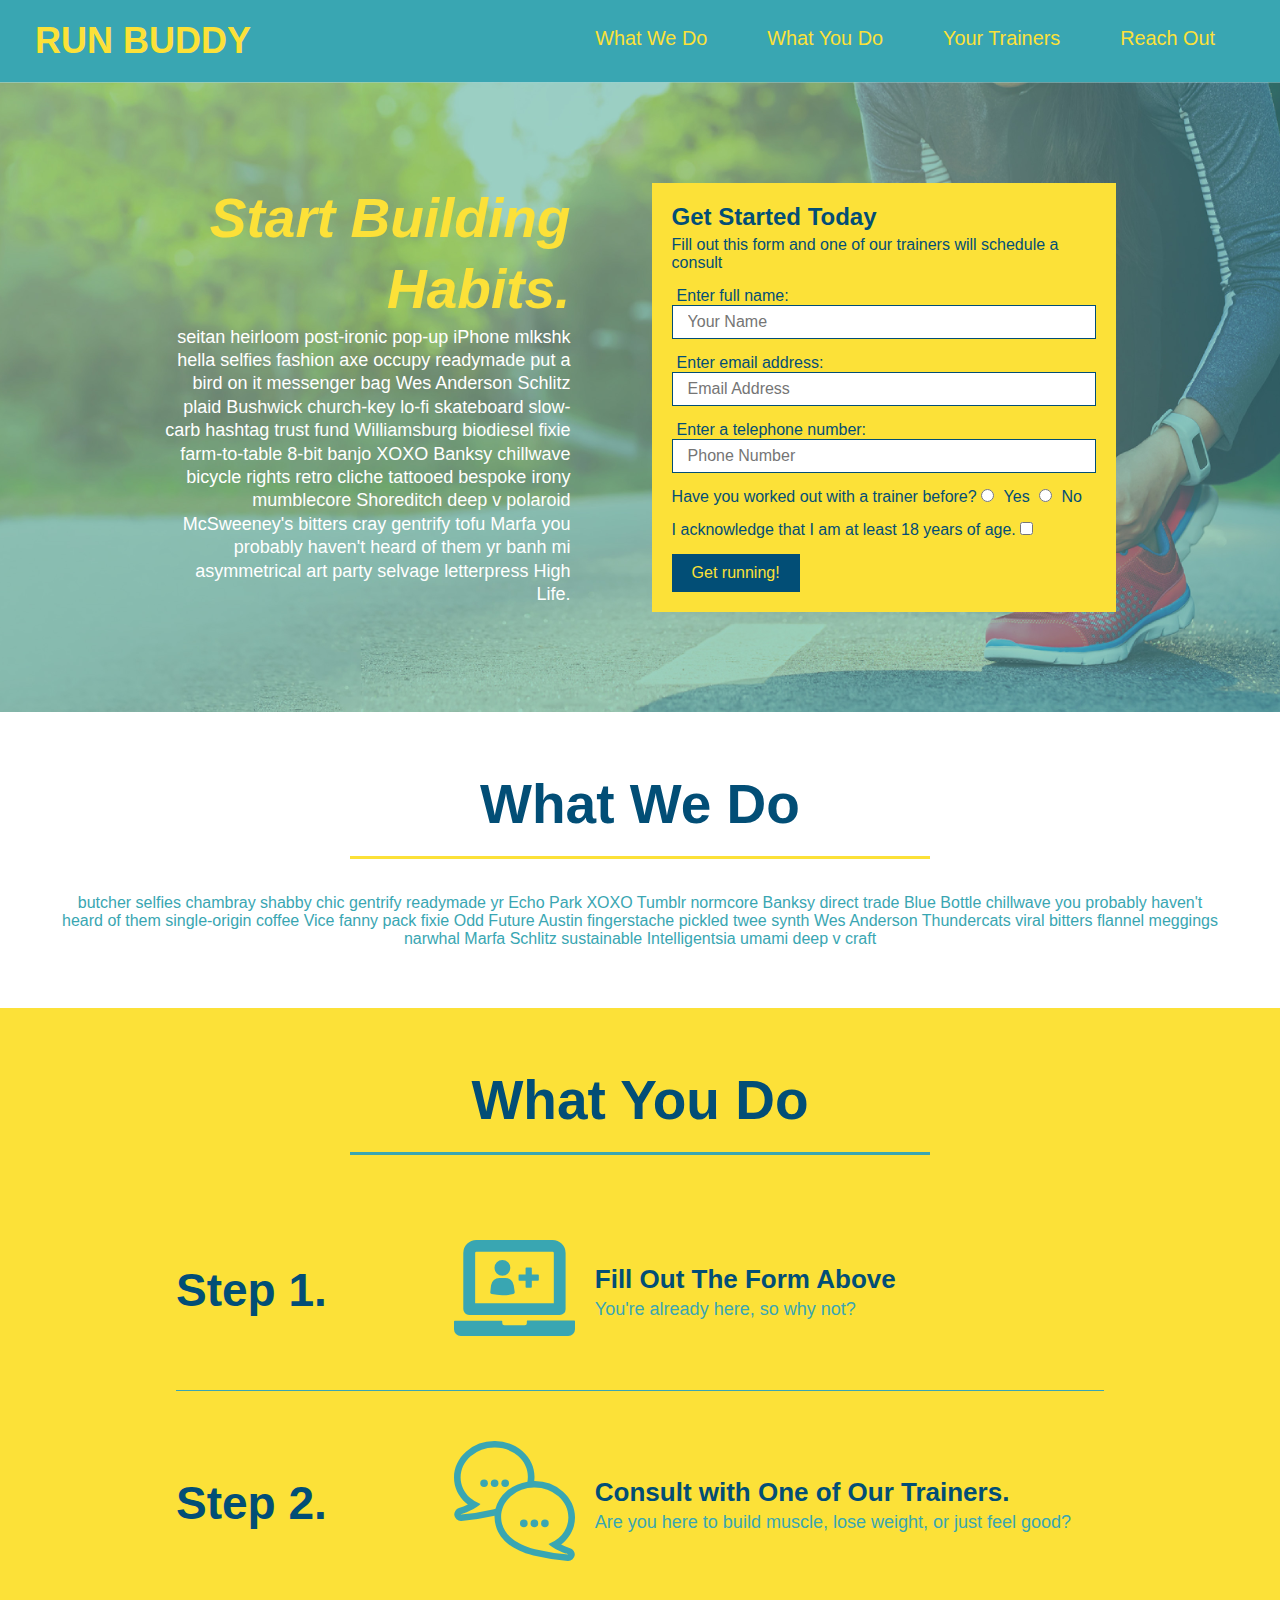
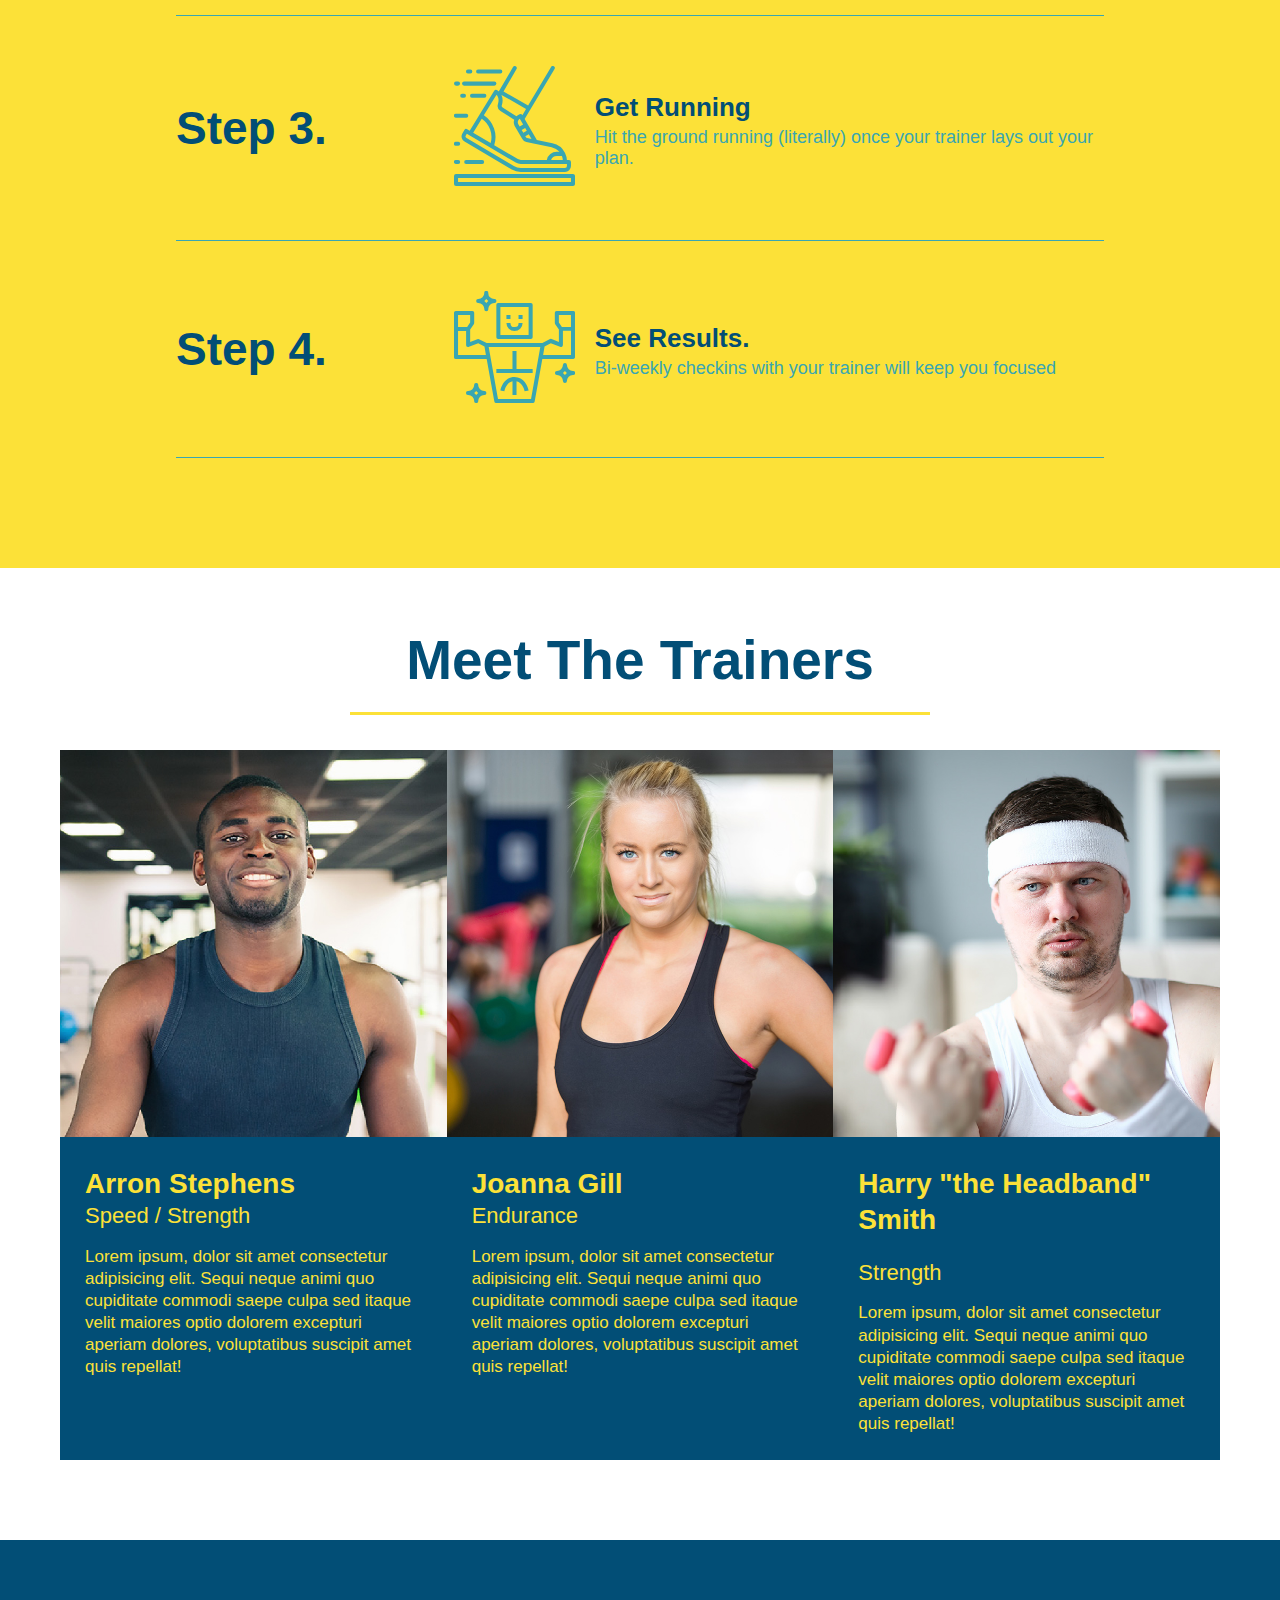
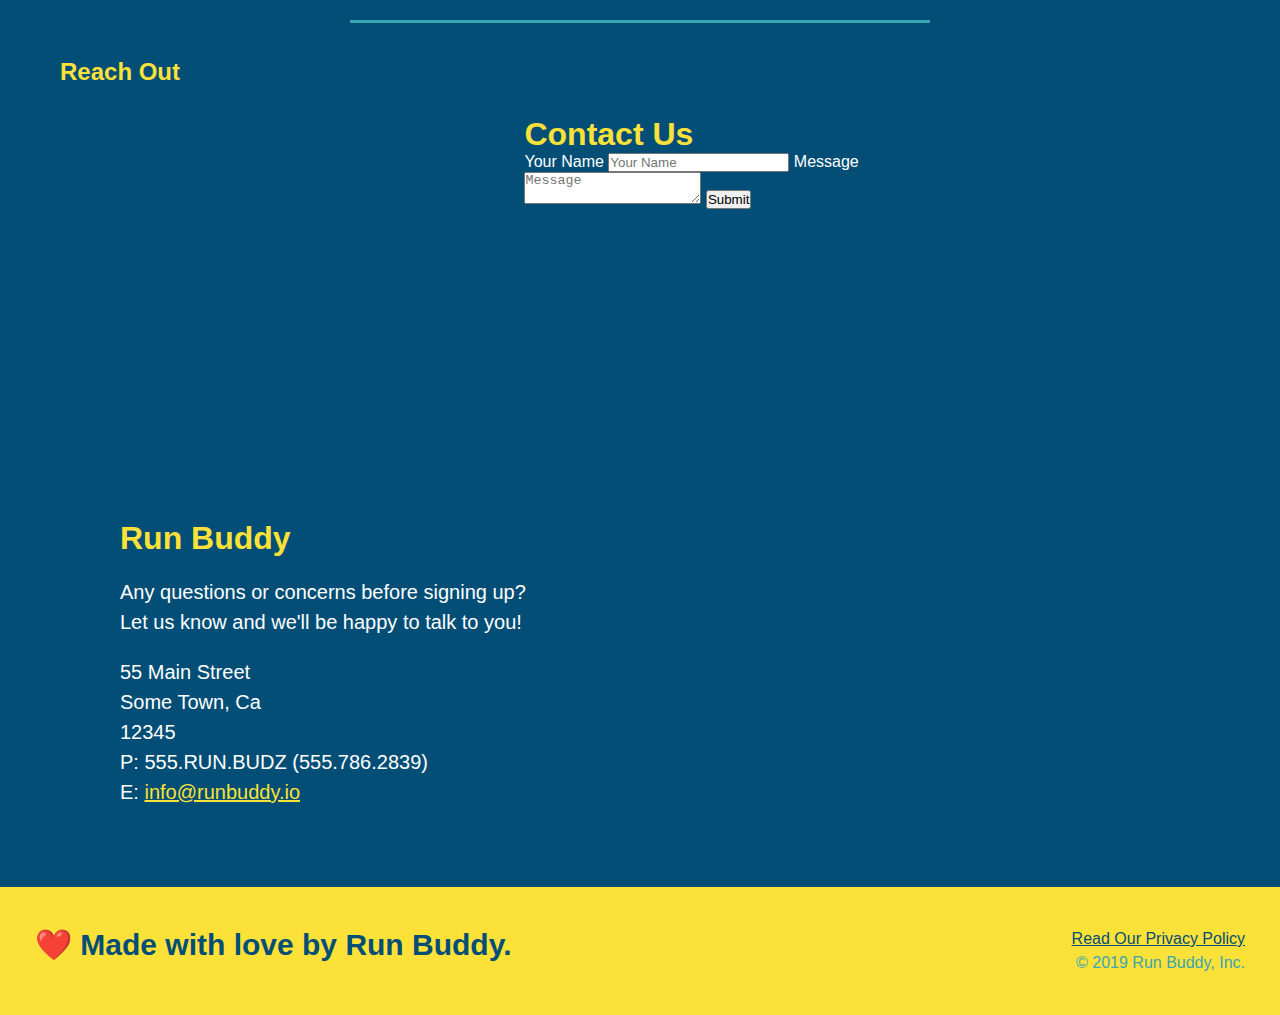
==== index.html @ b34f07bc "add flexbox to the trainers" ====
<!DOCTYPE html>
<html lang="en">
    <head>
        <meta charset="UTF-8" />
        <title>Run Buddy</title>
        <link rel="stylesheet" href="./assets/css/style.css" />
    </head>

    <body>
    <!-- navigation -->
    <header>
        <h1>
            <a href="/">RUN BUDDY</a>
        </h1>
        <nav>
    <!-- Unordered list element-->
    <ul>
        <!-- List item element-->
        <li>
            <!-- Anchor element-->
            <a href="#what-we-do">What We Do</a>
        </li>
        <li>
            <a href="#what-you-do">What You Do</a>
        </li>
        <li>
            <a href="#your-trainers">Your Trainers</a>
        </li>
        <li>
            <a href="#reach-out">Reach Out</a>
        </li>
    </ul>
    </nav>
    </header>

    <!-- hero/jumbotron -->
    <section class=hero>
        <div class="hero-cta">
            <h2>Start Building Habits.</h2>
            <p>
              seitan heirloom post-ironic pop-up iPhone mlkshk hella selfies fashion axe occupy readymade put a bird on it
              messenger bag Wes Anderson Schlitz plaid Bushwick church-key lo-fi skateboard slow-carb hashtag trust fund
              Williamsburg biodiesel fixie farm-to-table 8-bit banjo XOXO Banksy chillwave bicycle rights retro cliche
              tattooed bespoke irony mumblecore Shoreditch deep v polaroid McSweeney's bitters cray gentrify tofu Marfa you
              probably haven't heard of them yr banh mi asymmetrical art party selvage letterpress High Life.
            </p>
          </div>
          
        <div class="hero-form">
            <h3>Get Started Today</h3>
            <p>Fill out this form and one of our trainers will schedule a consult</p>
        <!-- Add form element -->
            <form>
                <label for="name">Enter full name:</label>
                <input type="text" placeholder="Your Name" name="name" id="name" class="form-input"/>
                <label for="email">Enter email address:</label>
                <input type="email" placeholder="Email Address" name="email" id="email" class="form-input"/>
                <label for="phone">Enter a telephone number:</label>
                <input type="tel" placeholder="Phone Number" name="phone" id="phone"class="form-input"/>
                <p>
                    Have you worked out with a trainer before?
                    <input type="radio" name="trainer-confirm" id="trainer-yes" />
                    <label for="trainer-yes">Yes</label>
                    <input type="radio" name="trainer-confirm" id="trainer-no" />
                    <label for="trainer-no">No</label>
                    <label for="checkbox" >
                </p>
                </p>    
                        I acknowledge that I am at least 18 years of age.
                      </label>
                      <input type="checkbox" name="age-confirm" id="checkbox" />
                </p>
                <button type="submit">
                    Get running!
                  </button>
            </form>
        </div>
    </section>

    <!-- "what we do" section -->
    <section id="what-we-do" class="intro"> 
        <div class="flex-row">
        <h2 class="section-title primary-border">What We Do</h2>
        </div>
        <div class="flex-row">
            <p>
              butcher selfies chambray shabby chic gentrify readymade yr Echo Park XOXO Tumblr normcore Banksy direct trade Blue Bottle chillwave you probably haven't heard of them single-origin coffee Vice fanny pack fixie Odd Future Austin fingerstache pickled twee synth Wes Anderson Thundercats viral bitters flannel meggings narwhal Marfa Schlitz sustainable Intelligentsia umami deep v craft
            </p>
          </div>
    </section>

    <!-- "what you do" section-->
    <section id="what-you-do" class="steps">
        <div class="flex-row">
        <h2 class="section-title secondary-border">What You Do</h2>
        </div>
        <div class="step">
            <h3>Step 1.</h3>
            <div class="step-info">
              <div class="step-img">
                <img src="./assets/images/step-1.svg" alt="" />
              </div>
              <div class="step-text">
                <h4>Fill Out The Form Above</h4>
                <p>You're already here, so why not?</p>
              </div>
            </div>
          </div>
        
          <div class="step">
              <h3> Step 2.</h3>
              <div class="step-info">
                <div class="step-img">
                    <img src="./assets/images/step-2.svg" alt="" />
                </div>
                <div class="step-text">    
            <h4>Consult with One of Our Trainers.</h4>
            <p>Are you here to build muscle, lose weight, or just feel good?</p>
          </div>
        </div>
    </div>

          <div class="step">
              <h3> Step 3.</h3>
              <div class="step-info">
                  <div class="step-img">
                    <img src="./assets/images/step-3.svg" alt="" />
                </div>
                <div class="step-text">
            <h4>Get Running</h4>
            <p>Hit the ground running (literally) once your trainer lays out your plan.</p>
          </div>
        </div>
    </div>
        
          <div class="step">
            <h3>Step 4.</h3>
            <div class="step-info">
                <div class="step-img">
                    <img src="./assets/images/step-4.svg" alt="" />
                </div>
                <div class="step-text">
                    <h4> See Results.</h4>
            <p>Bi-weekly checkins with your trainer will keep you focused</p>
          </div>
        </div>
    </div>
    </section>

    <!-- "meet the trainers" section -->
    <!-- First trainer bio-->
    <section id="your-trainers">
        <div class="flex-row">
        <h2 class="section-title primary-border"> Meet The Trainers </h2>
        </div>
        <div class="trainers">
        <article class="trainer">
            <img src="./assets/images/trainer-1.jpg" alt="Arron Stephens in his workout clothes, ready to pump iron" />
            <div class="trainer-bio">
              <h3 class="trainer-name">Arron Stephens</h3>
              <h4 class= "trainer-role">Speed / Strength</h4>
              <p>
                Lorem ipsum, dolor sit amet consectetur adipisicing elit. Sequi neque animi quo cupiditate commodi saepe culpa sed
                itaque velit maiores optio dolorem excepturi aperiam dolores, voluptatibus suscipit amet quis repellat!
              </p>
            </div>
          </article>
    <!-- second trainer bio -->
    <article class="trainer">
        <img src="./assets/images/trainer-2.jpg" alt="Joanna Gill cooling off after a workout" />
        <div class="trainer-bio">
        <h3 class="trainer-name">Joanna Gill</h3>
        <h4 class="trainer-role">Endurance</h4>
        <p>
            Lorem ipsum, dolor sit amet consectetur adipisicing elit. Sequi neque animi quo cupiditate commodi saepe culpa sed
            itaque velit maiores optio dolorem excepturi aperiam dolores, voluptatibus suscipit amet quis repellat!
        </p>
    </div>
        
    </article>
    
    <!-- third trainer bio -->
    <article class="trainer">
        <img src="./assets/images/trainer-3.jpg" alt="Harry Smith wearing a headband and lifting comically small pink weights" />
        <div class="trainer-bio">
        <h3 class="trainer name">Harry "the Headband" Smith</h3>
        <h4 class="trainer role">Strength</h4>
        <p>
            Lorem ipsum, dolor sit amet consectetur adipisicing elit. Sequi neque animi quo cupiditate commodi saepe culpa sed
            itaque velit maiores optio dolorem excepturi aperiam dolores, voluptatibus suscipit amet quis repellat!
        </p>
        </div>
    </article>
</div>
    </section>

    <!-- "reach out" section incl. map and address  -->
    
    
    <section id="reach-out" class="contact">
        <div class="flex-row">
        <h2 class="section-title secondary-border">
        </div>
        <h2>Reach Out</h2>
        <div class="contact-info">
            <iframe
            
              src="https://www.google.com/maps/embed?pb=!1m14!1m12!1m3!1d12182.30520634488!2d-74.0652613!3d40.2407219!2m3!1f0!2f0!3f0!3m2!1i1024!2i768!4f13.1!5e0!3m2!1sen!2sus!4v1561060983193!5m2!1sen!2sus"
              frameborder="0"
              style="border:0"
              height="400"
              width="400"
              allowfullscreen
            >
            </iframe>
            <div class="contact-form">
                <h3>Contact Us</h3>
                <form>
                  <label for="contact-name">Your Name</label>
                  <input type="text" id="contact-name" placeholder="Your Name" />
              
                  <label for="contact-message">Message</label>
                  <textarea id="contact-message" placeholder="Message"></textarea>
              
                  <button type="submit">Submit</button>
                </form>
              </div>
            <div>
                <h3>Run Buddy</h3>
                <p>
                  Any questions or concerns before signing up?
                  <br />
                  Let us know and we'll be happy to talk to you!
                </p>
                <address>
                    55 Main Street <br/>
                    Some Town, Ca <br/>
                    12345<br />
                    P: 555.RUN.BUDZ (555.786.2839)<br/>
                    E: <a href="mailto:info@runbuddy.io">info@runbuddy.io</a>
                  </address>
              </div>
          </div>
    </section>

    <!-- footer -->
    <footer>
        <h2>  ❤️ Made with love by Run Buddy. </h2>
        <div>
            <a href="./privacy-policy.html">Read Our Privacy Policy</a><br />
            &copy; 2019 Run Buddy, Inc.
          </div> 
    </footer>

    </body>
</html>
---- assets/css/style.css ----
* {
  margin: 0;
  padding: 0;
  box-sizing: border-box;
}

body {
    /* more on this crazy alphanumerical value in a minute! */
    color: #39a6b2;
    font-family: Helvetica, Arial, sans-serif;
  }
  /* apply styles to <header> incl. flexbox */
header {
    padding: 20px 35px;
    background-color: #39a6b2;
    display: flex;
    justify-content: space-between;
    flex-wrap: wrap;

  }
  header h1 {
    font-weight: bold;
    font-size: 36px;
    color: #fce138;
    margin: 0;
  }
  
  header a {
    text-decoration: none;
    color: #fce138;
  }

  header nav {
    margin: 7px 0;
  }
  /* Nav flexbox */
  header nav ul {
    display: flex;
    flex-wrap: wrap;
    justify-content: space-between;
    align-items: center;
    list-style: none;
  }

  header nav ul li a {
    margin: 0 30px;
    font-weight: lighter;
    font-size: 1.55vw;
  }

  header h1 {
    font-weight: bold;
    font-size: 36px;
    color: #fce138;
    margin: 0;
  }
/* apply styles to <footer> */
  footer {
    background: #fce138;
    width: 100%;
    padding: 40px 35px;
    display: flex;
    justify-content: space-between;
    flex-wrap: wrap;
  }

  footer h2 {
    color: #024e76;
    font-size: 30px;
    margin: 0;
  }

  footer div {
    line-height: 1.5;
    text-align: right;
  }

  footer a {
    color: #024e76;
  }

  footer {
    background: #fce138;
    width: 100%;
    padding: 40px 35px;
  }

  footer h2 {
    display: inline;
    color: #024e76;
    font-size: 30px;
    margin: 0;
  }

  footer div {
    float: right;
    line-height: 1.5;
    text-align: right;
  }

  footer a {
    color: #024e76;
  }
/* apply styles to padding */
  section {
    padding: 60px;
  }

/* Hero Style Start */
.hero {
  background-image: url("../images/hero-bg.jpg");
  background-size: cover;
  background-position: center;
  display: flex;
  justify-content: center;
  flex-wrap: wrap;
}
.hero-cta {
  width: 35%;
  text-align: right;
  margin: 3.5%;
  color: #fff;
  font-size: 18px;
  line-height: 1.3;
}

.hero-cta h2 {
  font-style: italic;
  font-size: 55px;
  color: #fce138;
}

/* apply styles to form element*/
.hero-form {
  background-color: #fce138;
  padding: 20px;
  color: #024e76;
  width: 40%;
  margin: 3.5%;
}

/* apply styles to h3*/
.hero-form h3 {
  font-size: 24px;
  margin: 0;
}

.hero-form p {
  margin: 5px 0 15px 0;
}

.form-input {
  border: 1px solid #024e76;
  display: block;
  padding: 7px 15px;
  font-size: 16px;
  color: #024e76;
  width: 100%;
  margin-bottom: 15px;
}

.hero-form label {
  margin: 0 5px;
}

.hero-form button {
  color: #fce138;
  background-color: #024e76;
  border: none;
  padding: 10px 20px;
  font-size: 16px;
}

/* changes to what-we-do & what-you-do*/
.section-title {
  font-size: 55px;
  color: #024e76;
  border-bottom: 3px solid;
  padding-bottom: 20px;
  text-align: center;
  margin: 0 auto 35px auto;
  width: 50%;
}

.step {
  margin: 50px auto;
  padding-bottom: 50px;
  width: 80%;
  border-bottom: 1px solid #39a6b2;
  display: flex;
  flex-wrap: wrap;
  align-items: center;
  justify-content: space-between;
}

.step-info {
  flex: 2 70%;
  display: flex;
  flex-wrap: wrap;
  align-items: center;
}

.step-img {
  flex: 1 12%;
  margin-right: 20px;
}

.step-img img {
  max-width: 100%;
}

.step-text {
  flex: 12;
}

.intro p {
  text-align: center;
}

.primary-border {
  border-color: #fce138;
}

.secondary-border {
  border-color: #39a6b2;
}
.steps { 
  background: #fce138;
}

.steps h2 {
  font-size: 55px;
  color: #024e76;
  margin-bottom: 35px;
  padding: 0 100px 20px 100px;
  border-bottom: 3px solid;
  border-color: #39a6b2;
}

.step-text h4 {
  font-size: 26px;
  line-height: 1.5;
  color: #024e76;
}

/* image adjust */

.step h3 {
  flex: 1 30%;
  color: #024e76;
  font-size: 46px;
}

.step-text p {
  color: #39a6b2;
  font-size: 18px;
}

/* changes to trainers */
.trainers {
  width: 100%;
  margin: 0 auto;
  display: flex;
  flex-wrap: wrap;
  justify-content: space-around;
}
.trainer {
  margin: 0 auto 20px auto;
  background: #024e76;
  color: #fce138;
  flex: 1;
}

.trainer img {
  width: 100%;
  overflow: auto
}

.trainer-bio {
  padding: 25px;
  overflow: auto; 
  line-height: 1.3;
}

.trainer-bio h3 {
  font-size: 28px;
}

.trainer-bio h4 {
  font-weight: lighter;
  font-size: 22px;
  margin-bottom: 15px;
}

.trainer-bio p {
  font-size: 17px;
}

/* utility changes */
.text-left {
  text-align: left;
}

.text-right {
  text-align: right;
}

/* REACH OUT STYLES START */
.contact {
  background: #024e76;
}

.contact h2 {
  color: #fce138;
  
}

/* iFrame */

.contact-info iframe {
  width: 400px;
  height: 400px;
}

.contact-info iframe {
  width: 400px;
  height: 400px;
}

.contact-info div {
  width: 410px;
  display: inline-block;
  vertical-align: top;
  text-align: left;
  margin: 30px 0 0 60px;
  color: white;
}

.contact-info h3 {
  color: #fce138;
  font-size: 32px;
}

.contact-info p, .contact-info address {
  margin: 20px 0;
  line-height: 1.5;
  font-size: 20px;
  font-style: normal;
}

.contact-info a {
  color: #fce138;
}

/* REACH OUT STYLES END */

.flex-row {
  display: flex;
}
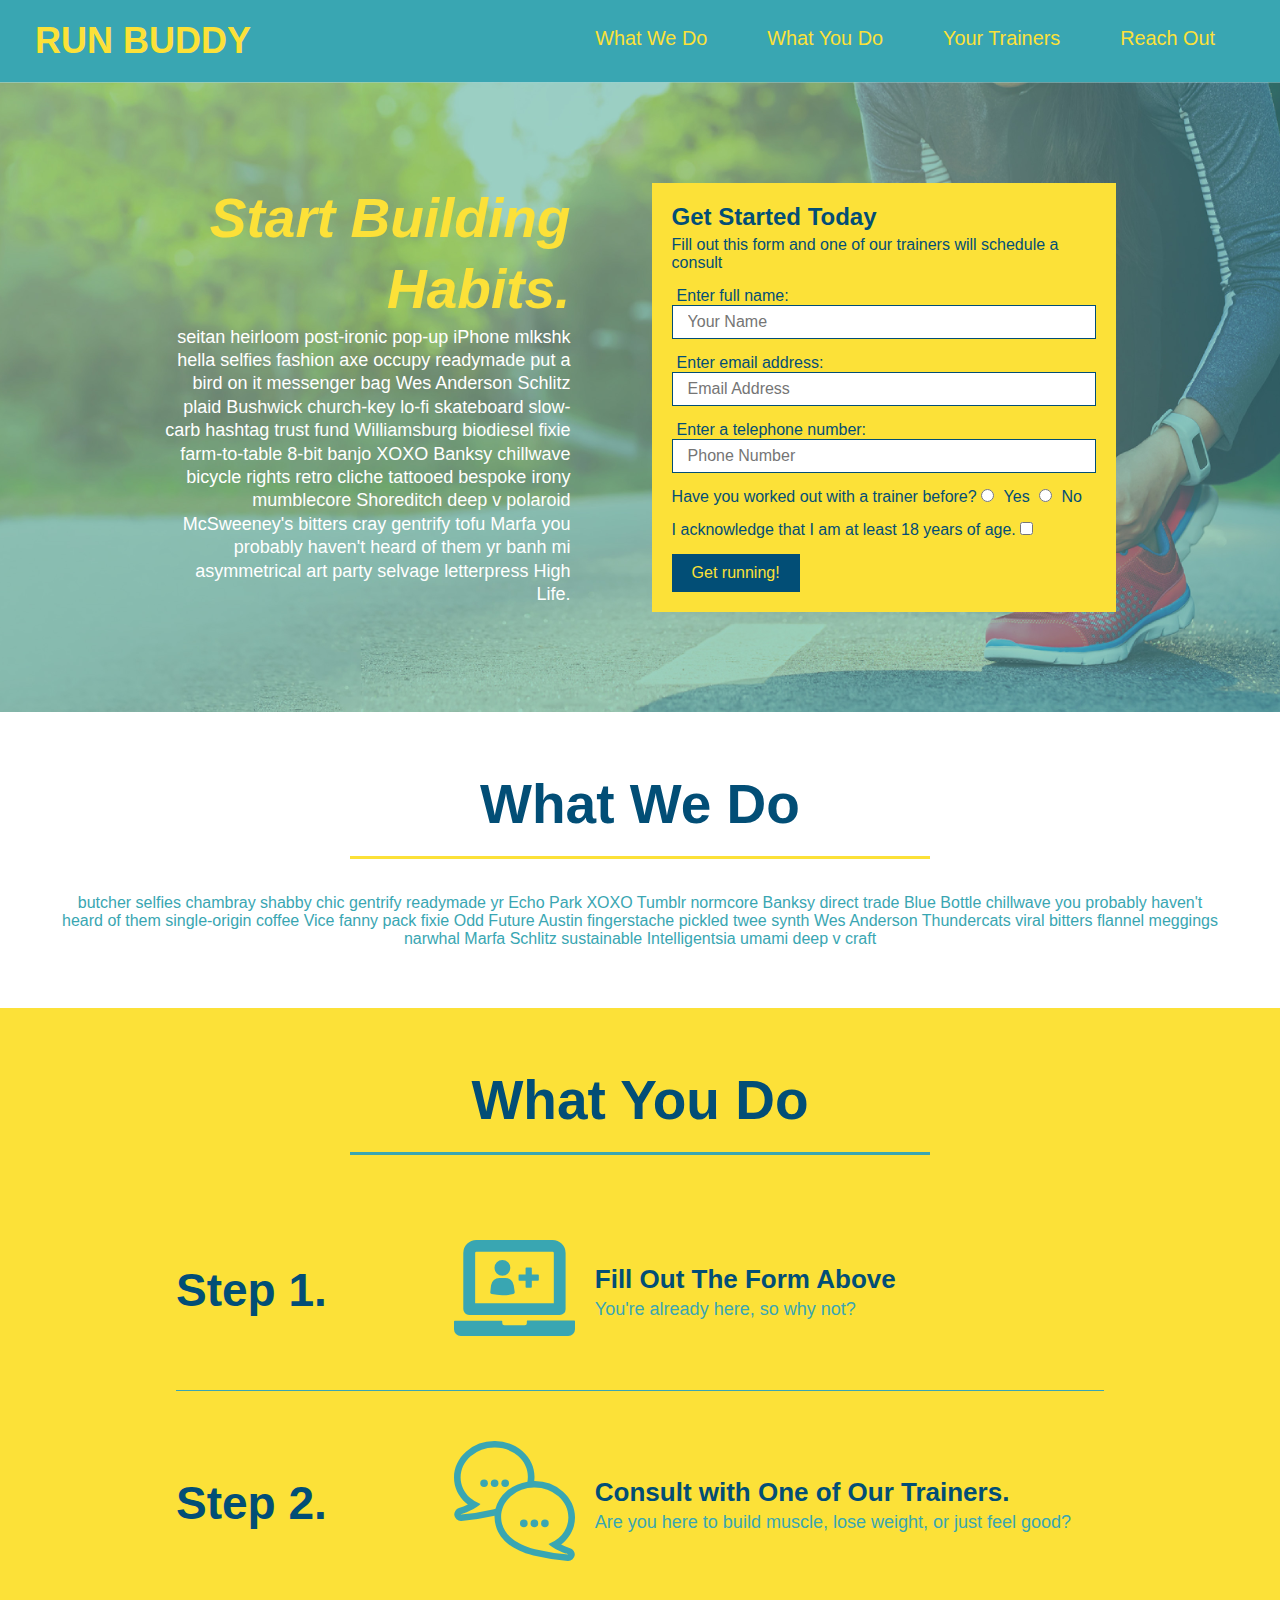
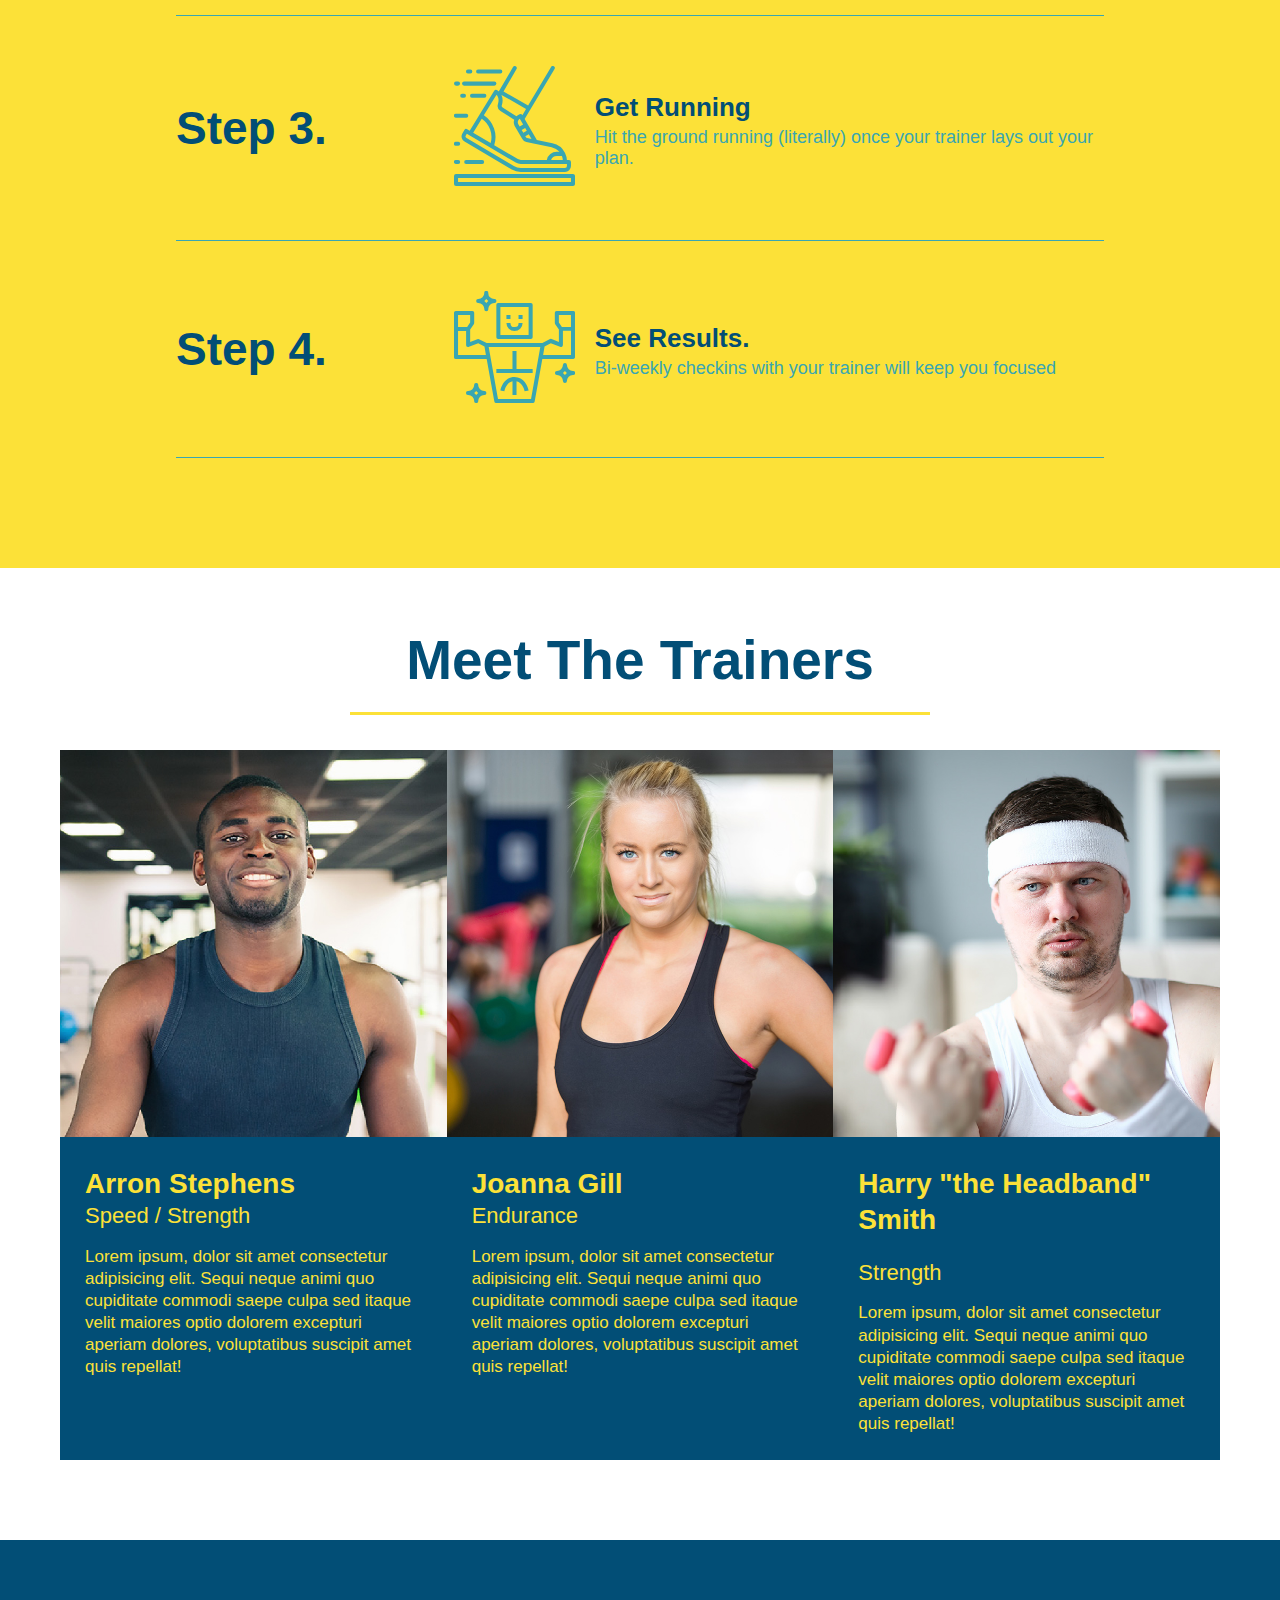
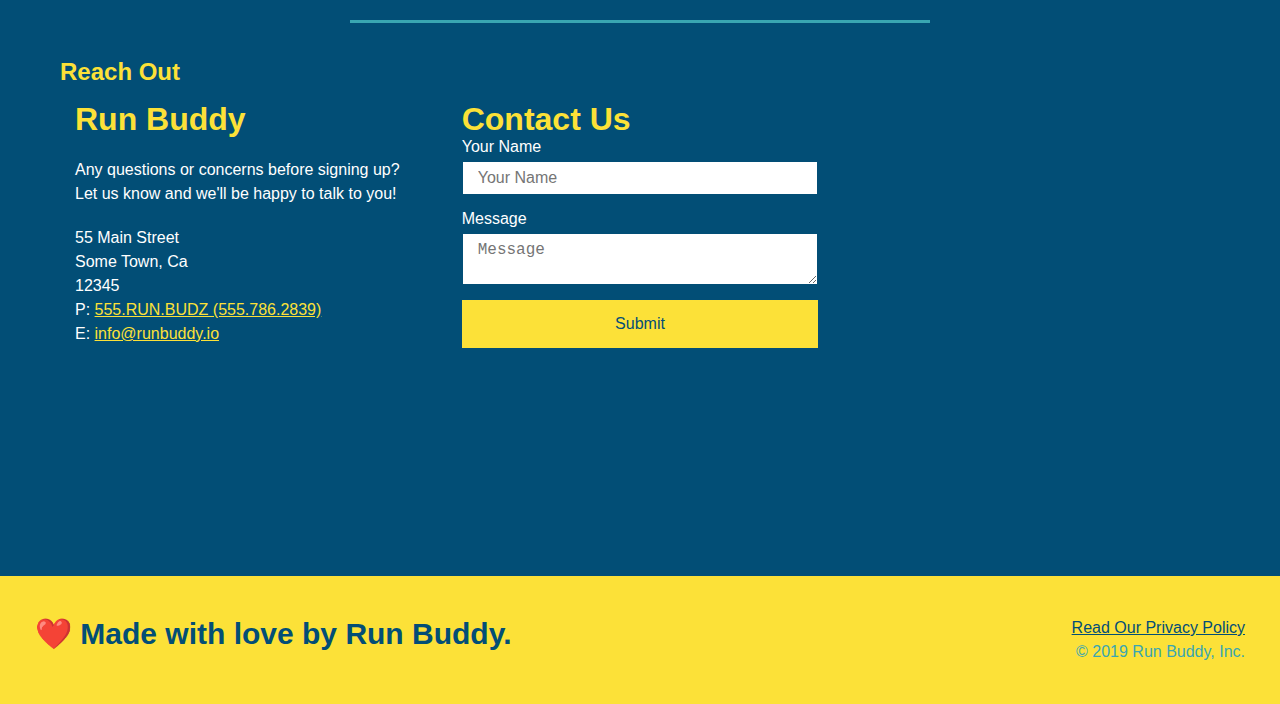
==== commit e3c21af0: "changes to CSS for bottom section" ====
--- a/index.html
+++ b/index.html
@@ -203,43 +203,41 @@
         </div>
         <h2>Reach Out</h2>
         <div class="contact-info">
+            <div>
+              <h3>Run Buddy</h3>
+              <p>
+                Any questions or concerns before signing up?
+                <br />
+                Let us know and we'll be happy to talk to you!
+              </p>
+          
+              <address>
+                55 Main Street <br />
+                Some Town, Ca <br />
+                12345 <br />
+                P: <a href="tel:555.786.2839">555.RUN.BUDZ (555.786.2839)</a><br />
+                E: <a href="mailto://info@runbuddy.io">info@runbuddy.io</a>
+              </address>
+          
+            </div>
+          
+            <div class="contact-form">
+              <h3>Contact Us</h3>
+              <form>
+                <label for="contact-name">Your Name</label>
+                <input type="text" id="contact-name" placeholder="Your Name" />
+          
+                <label for="contact-message">Message</label>
+                <textarea id="contact-message" placeholder="Message"></textarea>
+          
+                <button type="submit">Submit</button>
+              </form>
+            </div>
+          
             <iframe
-            
               src="https://www.google.com/maps/embed?pb=!1m14!1m12!1m3!1d12182.30520634488!2d-74.0652613!3d40.2407219!2m3!1f0!2f0!3f0!3m2!1i1024!2i768!4f13.1!5e0!3m2!1sen!2sus!4v1561060983193!5m2!1sen!2sus"
-              frameborder="0"
-              style="border:0"
-              height="400"
-              width="400"
-              allowfullscreen
-            >
-            </iframe>
-            <div class="contact-form">
-                <h3>Contact Us</h3>
-                <form>
-                  <label for="contact-name">Your Name</label>
-                  <input type="text" id="contact-name" placeholder="Your Name" />
-              
-                  <label for="contact-message">Message</label>
-                  <textarea id="contact-message" placeholder="Message"></textarea>
-              
-                  <button type="submit">Submit</button>
-                </form>
-              </div>
-            <div>
-                <h3>Run Buddy</h3>
-                <p>
-                  Any questions or concerns before signing up?
-                  <br />
-                  Let us know and we'll be happy to talk to you!
-                </p>
-                <address>
-                    55 Main Street <br/>
-                    Some Town, Ca <br/>
-                    12345<br />
-                    P: 555.RUN.BUDZ (555.786.2839)<br/>
-                    E: <a href="mailto:info@runbuddy.io">info@runbuddy.io</a>
-                  </address>
-              </div>
+              frameborder="0" style="border:0" allowfullscreen></iframe>
+          
           </div>
     </section>
 
--- a/assets/css/style.css
+++ b/assets/css/style.css
@@ -316,23 +316,21 @@
 }
 
 /* iFrame */
+.contact-info {
+  display: flex;
+  justify-content: space-between;
+  flex-wrap: wrap;
+}
+.contact-info iframe {
+  height: 400px;
+}
 
 .contact-info iframe {
   width: 400px;
   height: 400px;
 }
 
-.contact-info iframe {
-  width: 400px;
-  height: 400px;
-}
-
 .contact-info div {
-  width: 410px;
-  display: inline-block;
-  vertical-align: top;
-  text-align: left;
-  margin: 30px 0 0 60px;
   color: white;
 }
 
@@ -344,14 +342,37 @@
 .contact-info p, .contact-info address {
   margin: 20px 0;
   line-height: 1.5;
-  font-size: 20px;
+  font-size: 16px;
   font-style: normal;
 }
 
 .contact-info a {
   color: #fce138;
 }
-
+.contact-form input, .contact-form textarea {
+  border: 1px solid #024e76;
+  display: block;
+  padding: 7px 15px;
+  font-size: 16px;
+  color: #024e76;
+  width: 100%;
+  margin-bottom: 15px;
+  margin-top: 5px;
+}
+.contact-form button {
+  width: 100%;
+  border: none;
+  background: #fce138;
+  color: #024e76;
+  text-align: center;
+  padding: 15px 0;
+  font-size: 16px;
+}
+
+.contact-info > * {
+  flex: 1;
+  margin: 15px;
+}
 /* REACH OUT STYLES END */
 
 .flex-row {
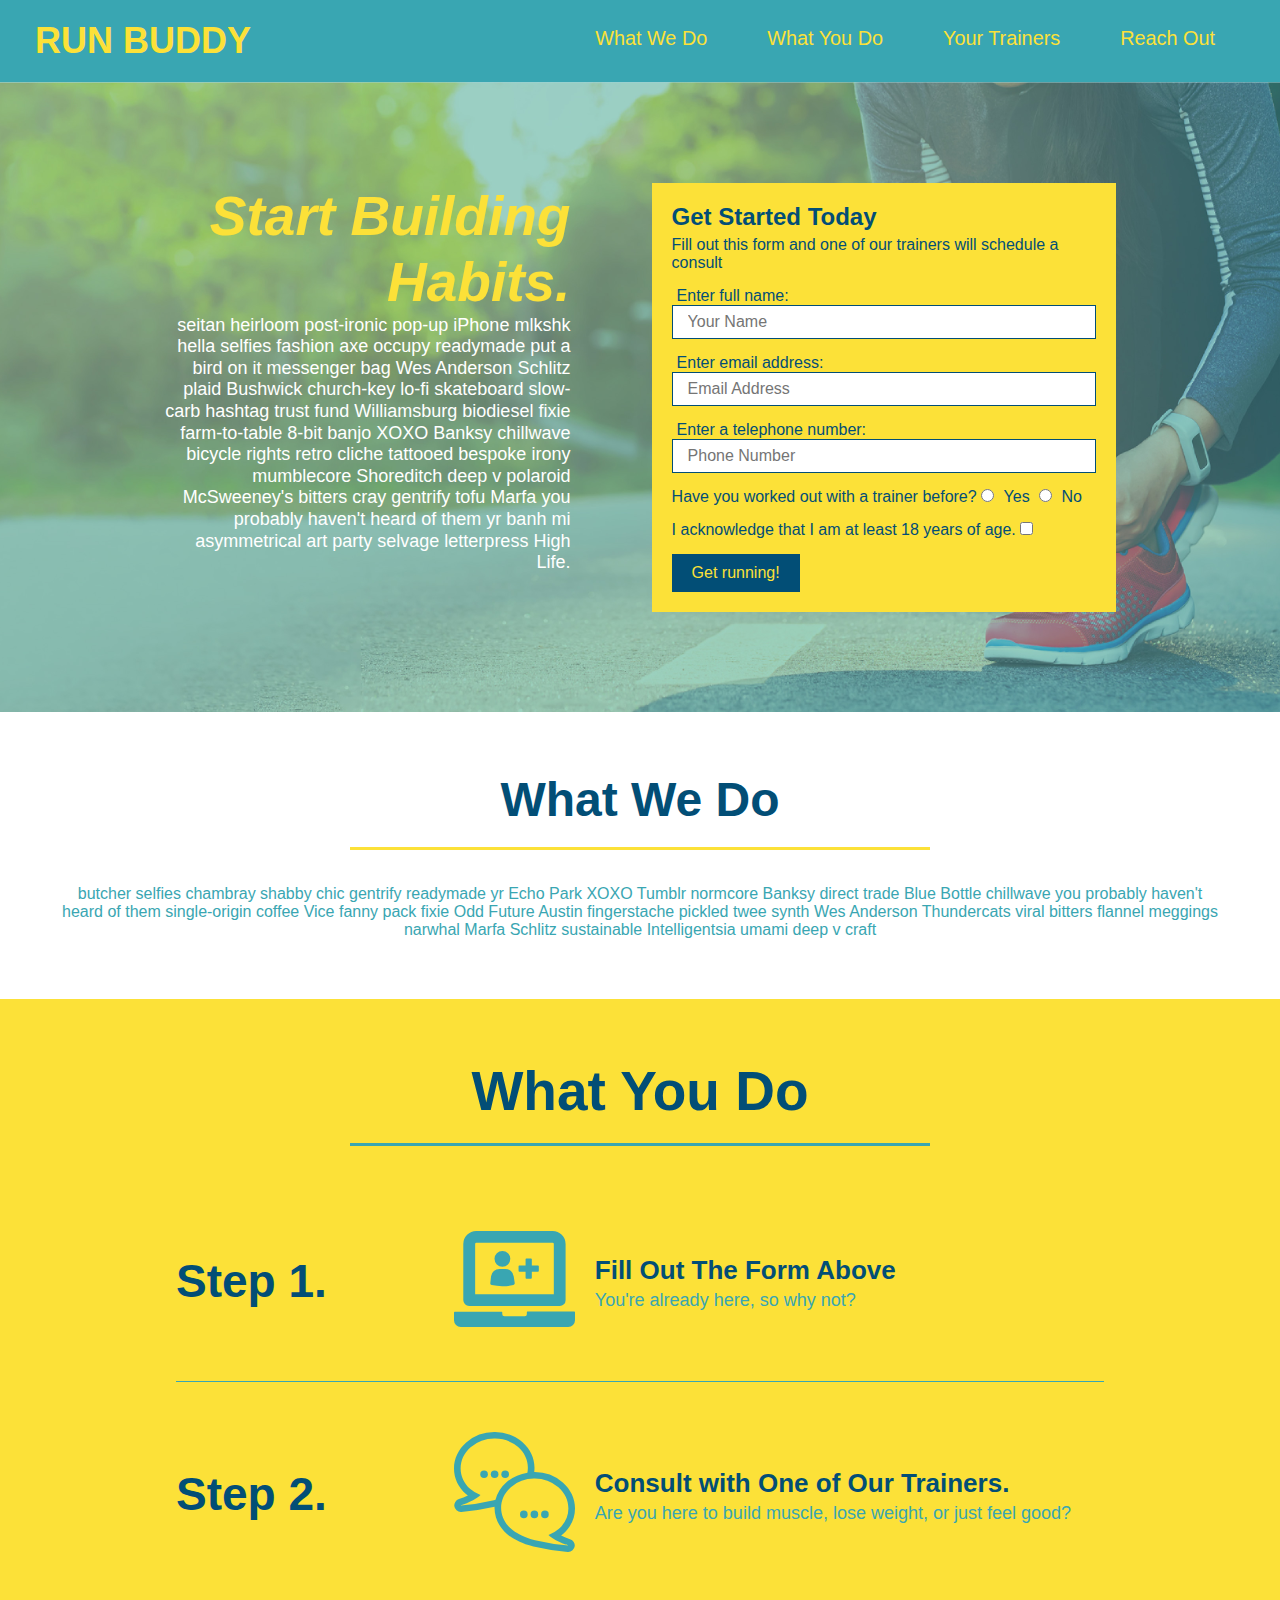
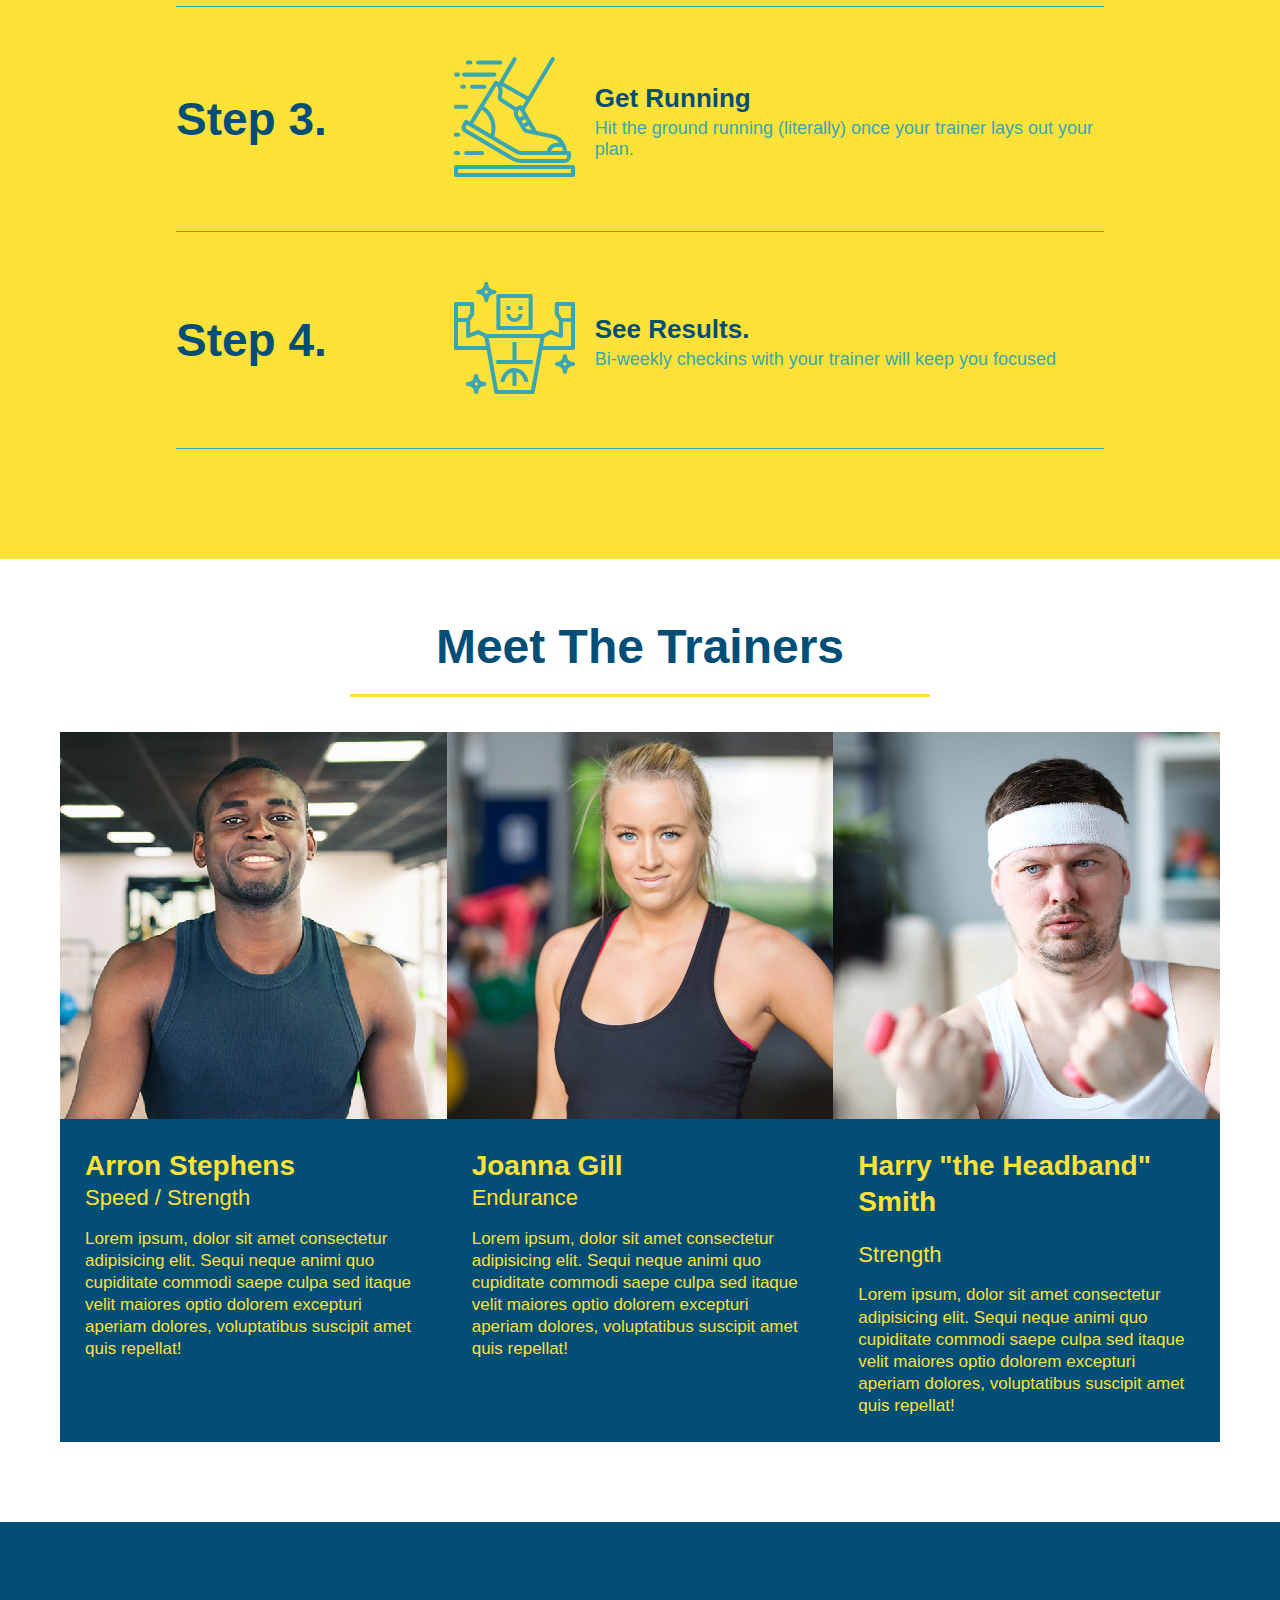
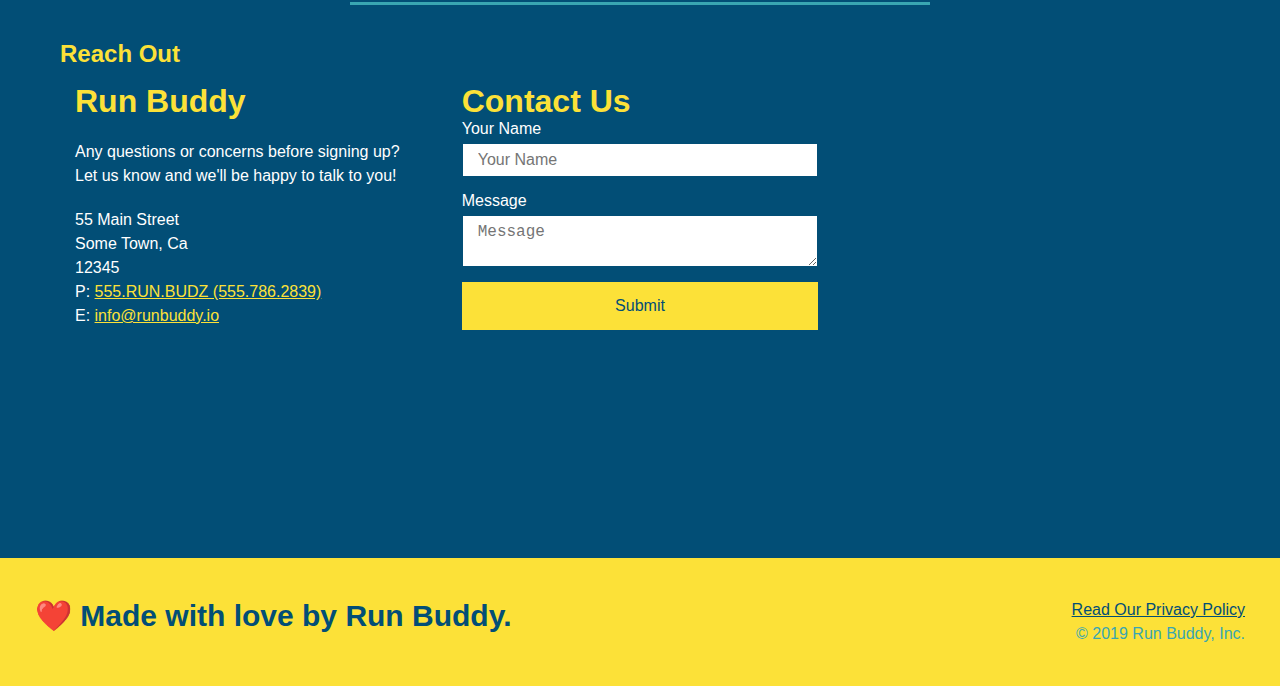
==== commit 691cddfc: "first step adding media queries" ====
--- a/index.html
+++ b/index.html
@@ -2,6 +2,7 @@
 <html lang="en">
     <head>
         <meta charset="UTF-8" />
+        <meta name="viewport" content="width=device-width, initial-scale=1.0" />
         <title>Run Buddy</title>
         <link rel="stylesheet" href="./assets/css/style.css" />
     </head>
--- a/assets/css/style.css
+++ b/assets/css/style.css
@@ -43,6 +43,7 @@
   }
 
   header nav ul li a {
+    align-items: flex-start;
     margin: 0 30px;
     font-weight: lighter;
     font-size: 1.55vw;
@@ -121,7 +122,7 @@
   margin: 3.5%;
   color: #fff;
   font-size: 18px;
-  line-height: 1.3;
+  line-height: 1.2;
 }
 
 .hero-cta h2 {
@@ -173,7 +174,7 @@
 
 /* changes to what-we-do & what-you-do*/
 .section-title {
-  font-size: 55px;
+  font-size: 48px;
   color: #024e76;
   border-bottom: 3px solid;
   padding-bottom: 20px;
@@ -378,3 +379,8 @@
 .flex-row {
   display: flex;
 }
+
+/* MEDIA QUERY FOR SMALLER DESKTOP SCREENS AND SMALLER */
+@media screen and (max-width: 980px) {
+  
+}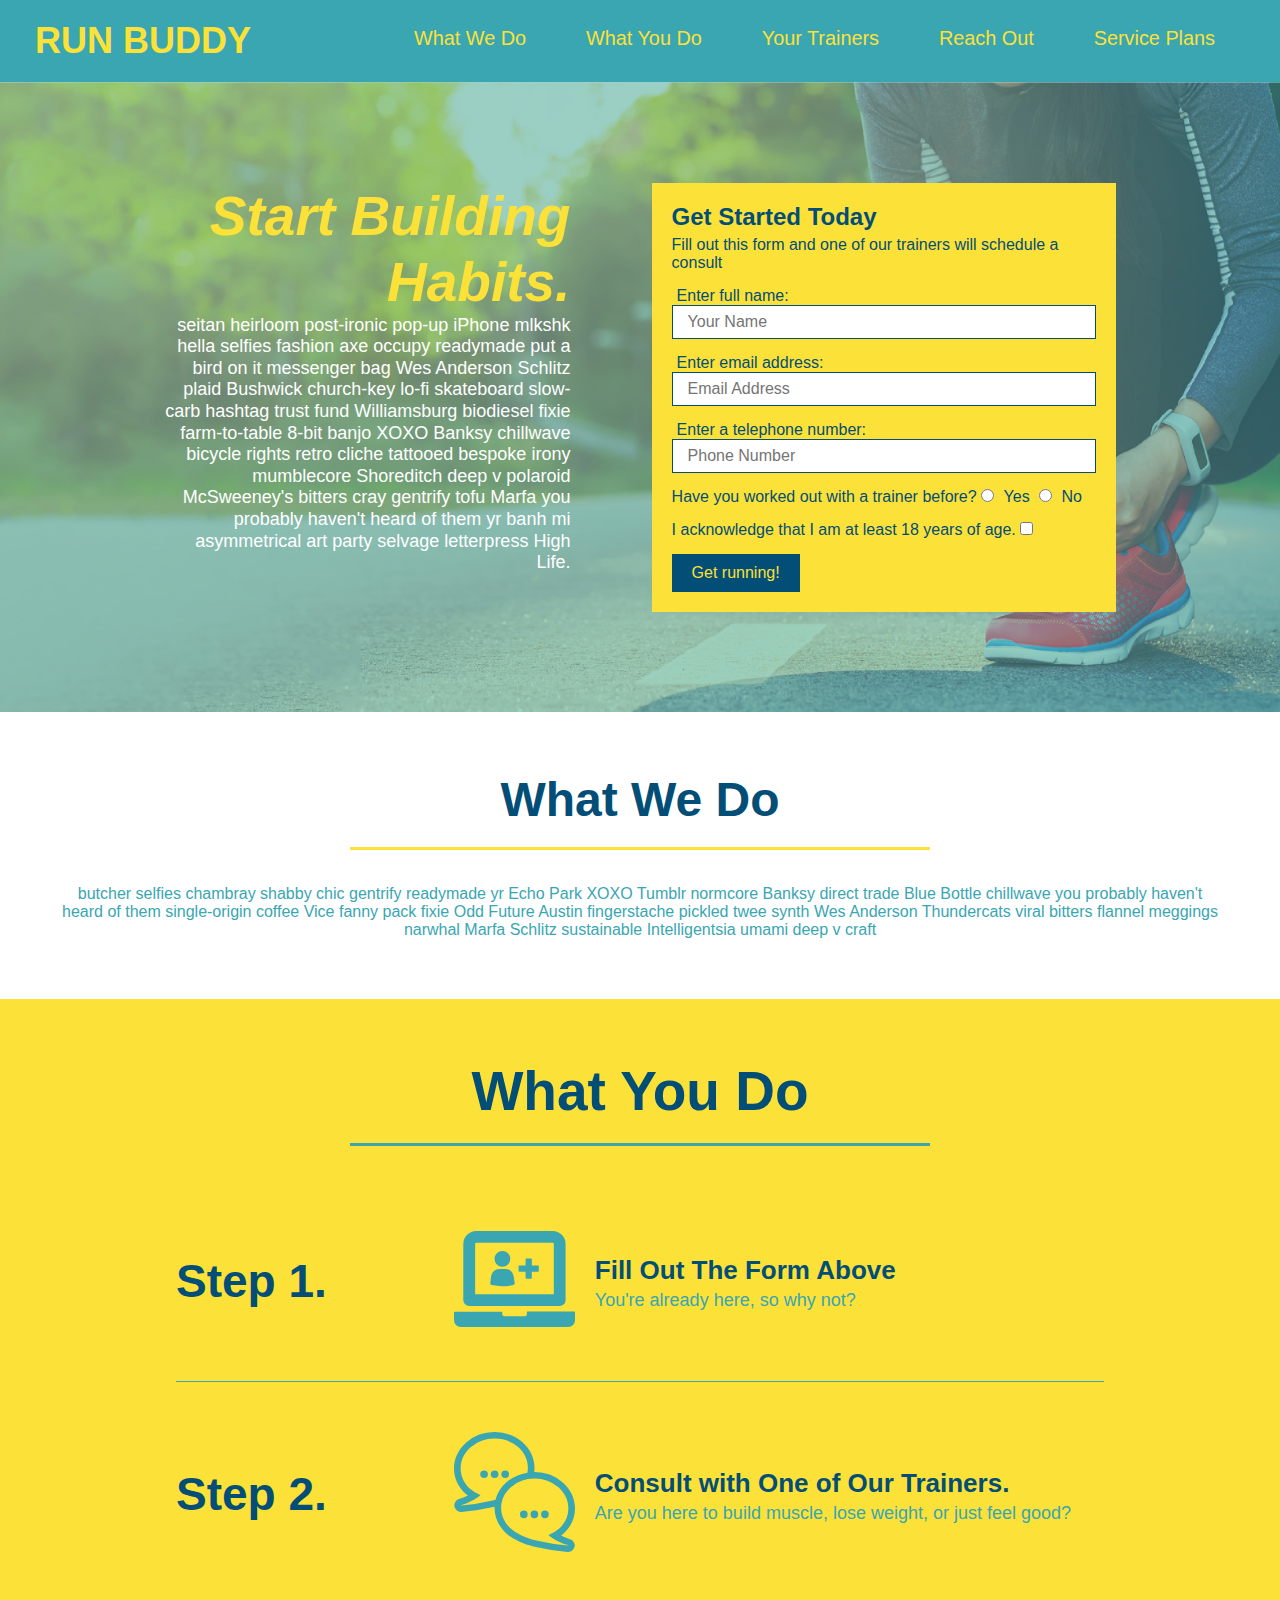
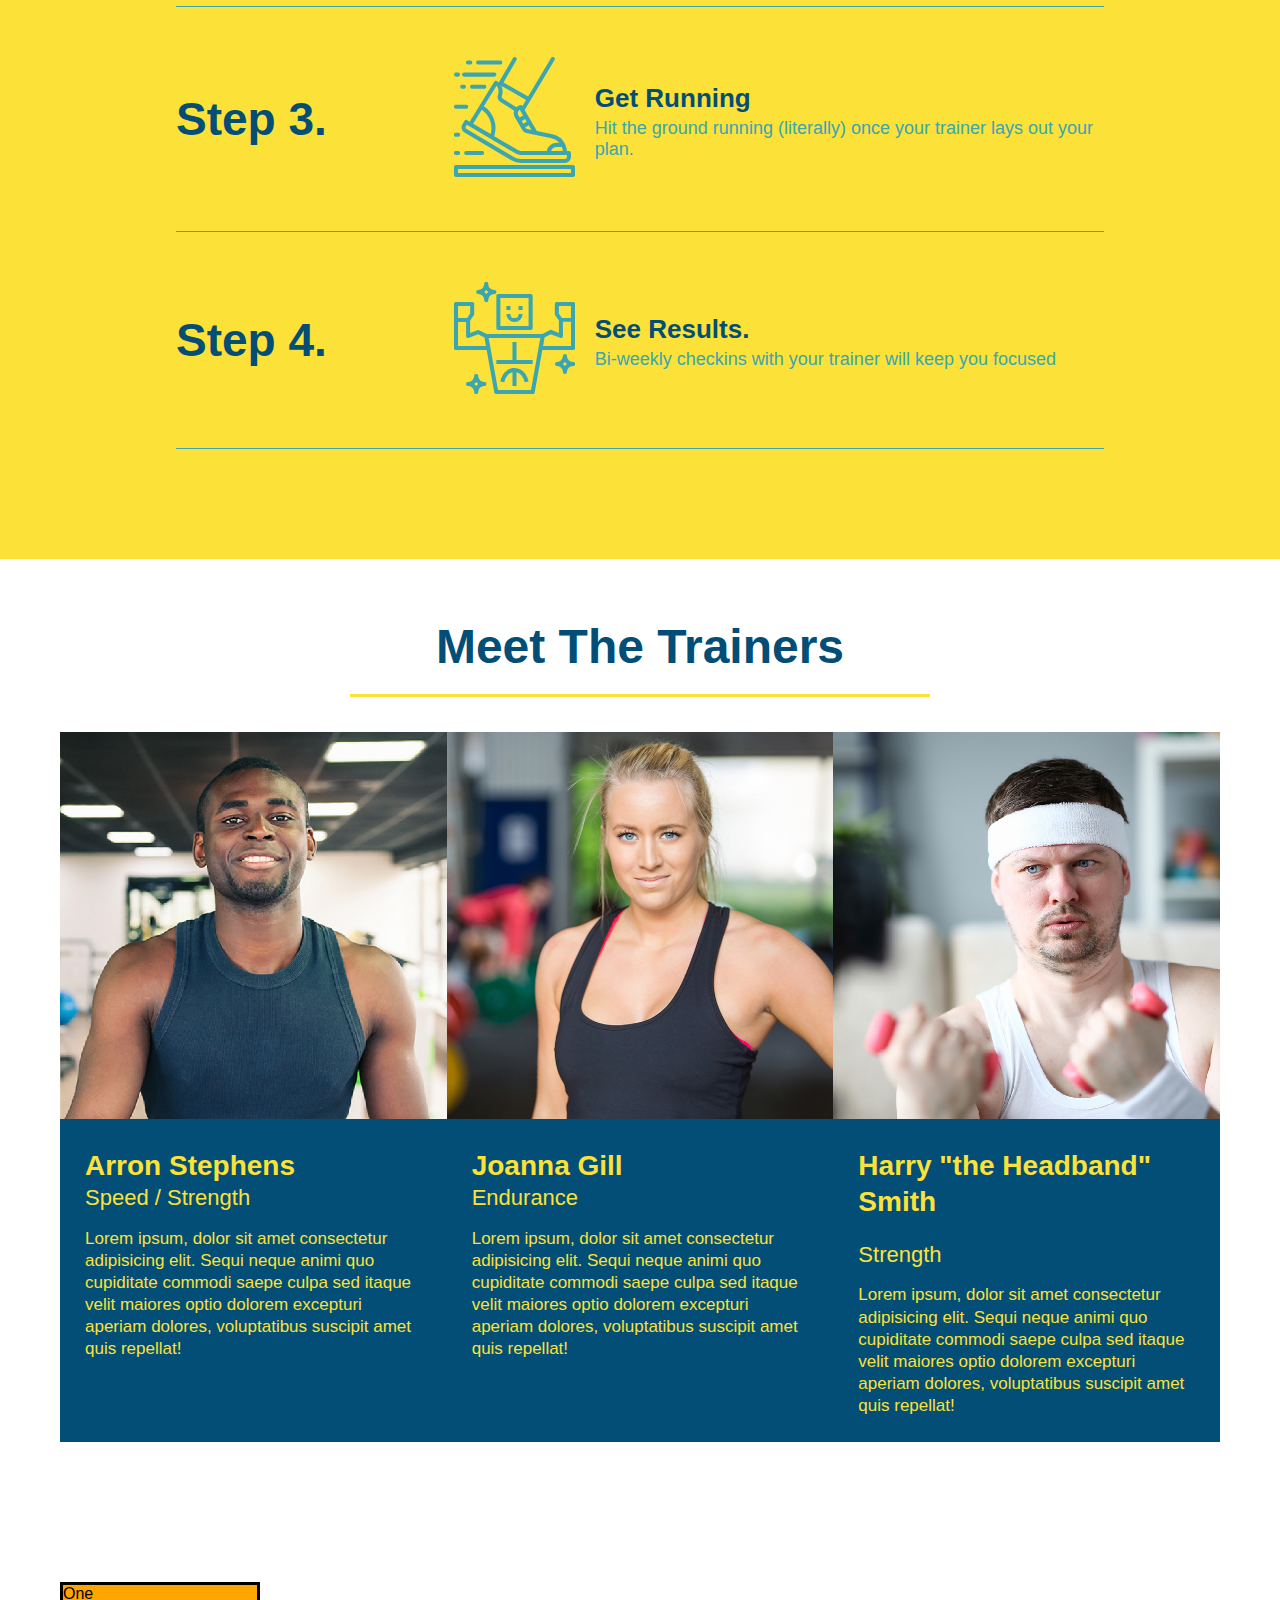
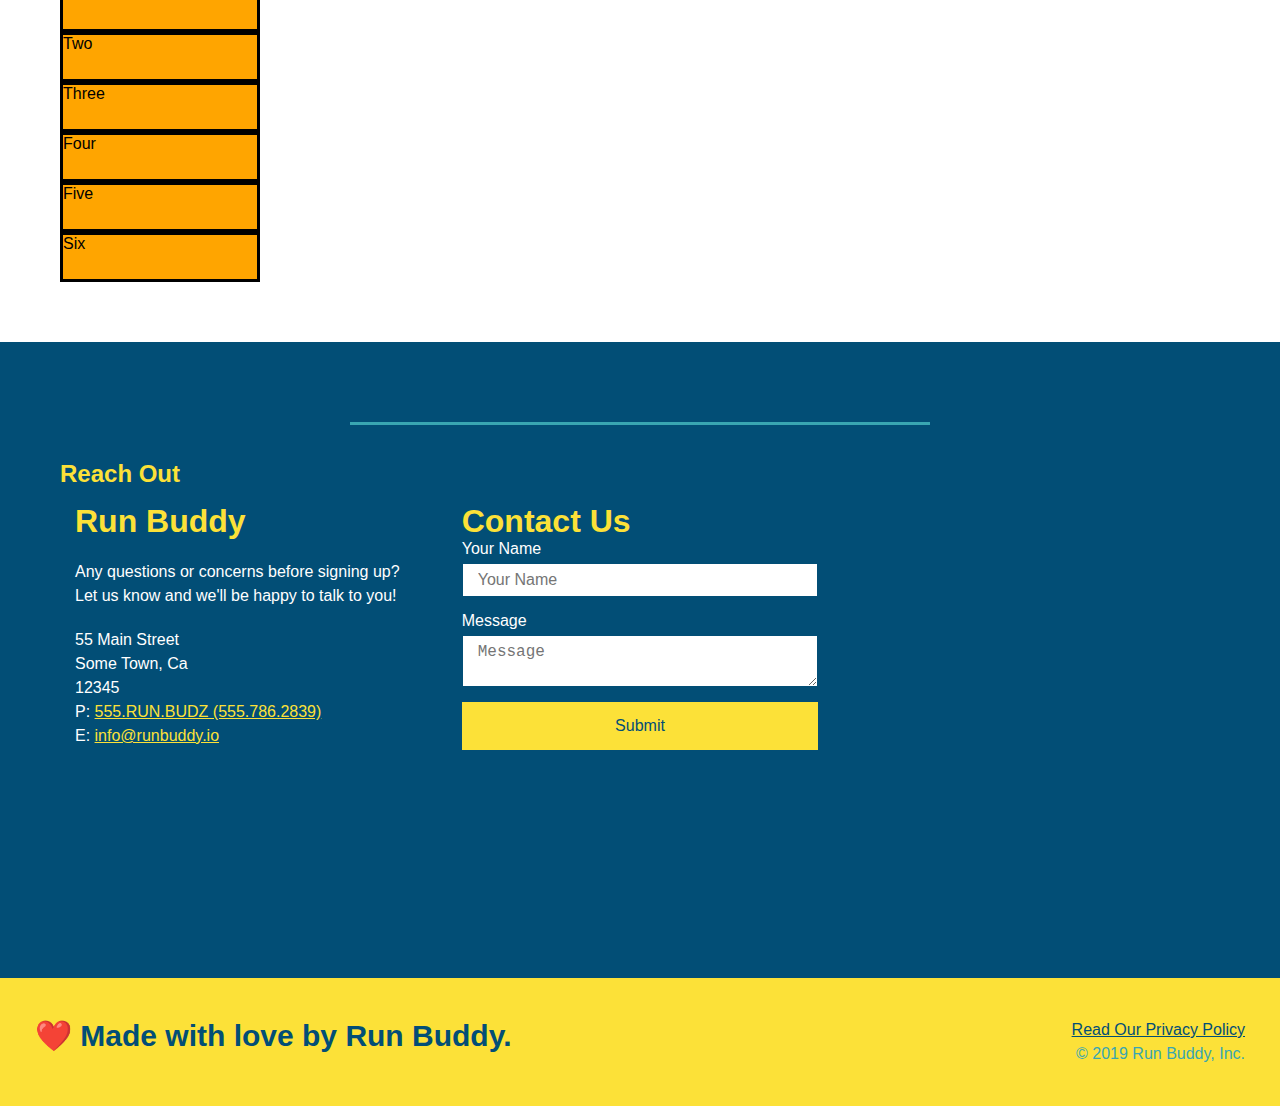
==== commit a350d2d4: "added grid example" ====
--- a/index.html
+++ b/index.html
@@ -29,6 +29,9 @@
         </li>
         <li>
             <a href="#reach-out">Reach Out</a>
+        </li>
+        <li>
+            <a href="#service-plans">Service Plans</a>
         </li>
     </ul>
     </nav>
@@ -197,6 +200,16 @@
 
     <!-- "reach out" section incl. map and address  -->
     
+    <section id="service-plans" class="services">
+        <div class="service-grid-container">
+            <div class="service-grid-item">One</div>
+            <div class="service-grid-item">Two</div>
+            <div class="service-grid-item">Three</div>
+            <div class="service-grid-item">Four</div>
+            <div class="service-grid-item">Five</div>
+            <div class="service-grid-item">Six</div>
+          </div>
+    </section>
     
     <section id="reach-out" class="contact">
         <div class="flex-row">
--- a/assets/css/style.css
+++ b/assets/css/style.css
@@ -306,6 +306,19 @@
   text-align: right;
 }
 
+/* Service grid */
+.service-grid-container {
+  display: grid;
+}
+
+.service-grid-item {
+  width: 200px;
+  height: 50px;
+  background-color: orange;
+  border: solid;
+  color: black;
+}
+
 /* REACH OUT STYLES START */
 .contact {
   background: #024e76;
@@ -382,5 +395,112 @@
 
 /* MEDIA QUERY FOR SMALLER DESKTOP SCREENS AND SMALLER */
 @media screen and (max-width: 980px) {
+  header {
+    padding-bottom: 0;
+    justify-content: center;
+  }
+
+  header h1 {
+    width: 100%;
+    text-align: center;
+  }
+
+  header nav ul {
+    margin-top: 20px;
+    width: 100%;
+    justify-content: center;
+  }
+
+  header nav ul li a {
+    font-size: 20px;
+  }
+
+  footer h2, footer div {
+    text-align: center;
+    width: 100%;
+  }
+
+  .hero-cta, .hero-form {
+    width: 100%;
+  }
   
-}+  .hero-cta {
+    text-align: center;
+  }
+
+  .section-title {
+    width: 80%;
+  }
+  
+  .trainer {
+    flex: 0 70%;
+  }
+  
+  .contact-info iframe{
+    flex: 1 100%;
+  }
+}
+
+/* Mediaquery for 768 */
+
+@media screen and (max-width: 768px) {
+  section {
+    padding: 30px 15px;
+  }
+  .step h3 {
+    flex: 1 100%;
+    text-align: center;
+  }
+
+  .step-info {
+    flex: 2 100%;
+    text-align: center;
+    justify-content: center;
+  }
+
+  .step-img {
+    flex: 0 32%;
+    margin-right: 0;
+    margin-top: 15px;
+    margin-bottom: 15px;
+  }
+
+  .step-text {
+    flex: 100%;  
+  }
+
+}
+
+/* Mediaquery at 575 */
+
+@media screen and (max-width: 575px) {
+
+  .hero-form button {
+    width: 100%;
+  }
+
+  .section-title {
+    width: 95%;
+  }
+
+  .intro p {
+    width: 100%;
+  }
+
+  .trainer {
+    flex: 0 100%;
+  }
+
+  .contact-info {
+    text-align: center;
+  }
+
+  .contact-info > * {
+    flex: 0 100%;
+  }
+  .contact-form {
+    order: 3;
+  }
+}
+
+
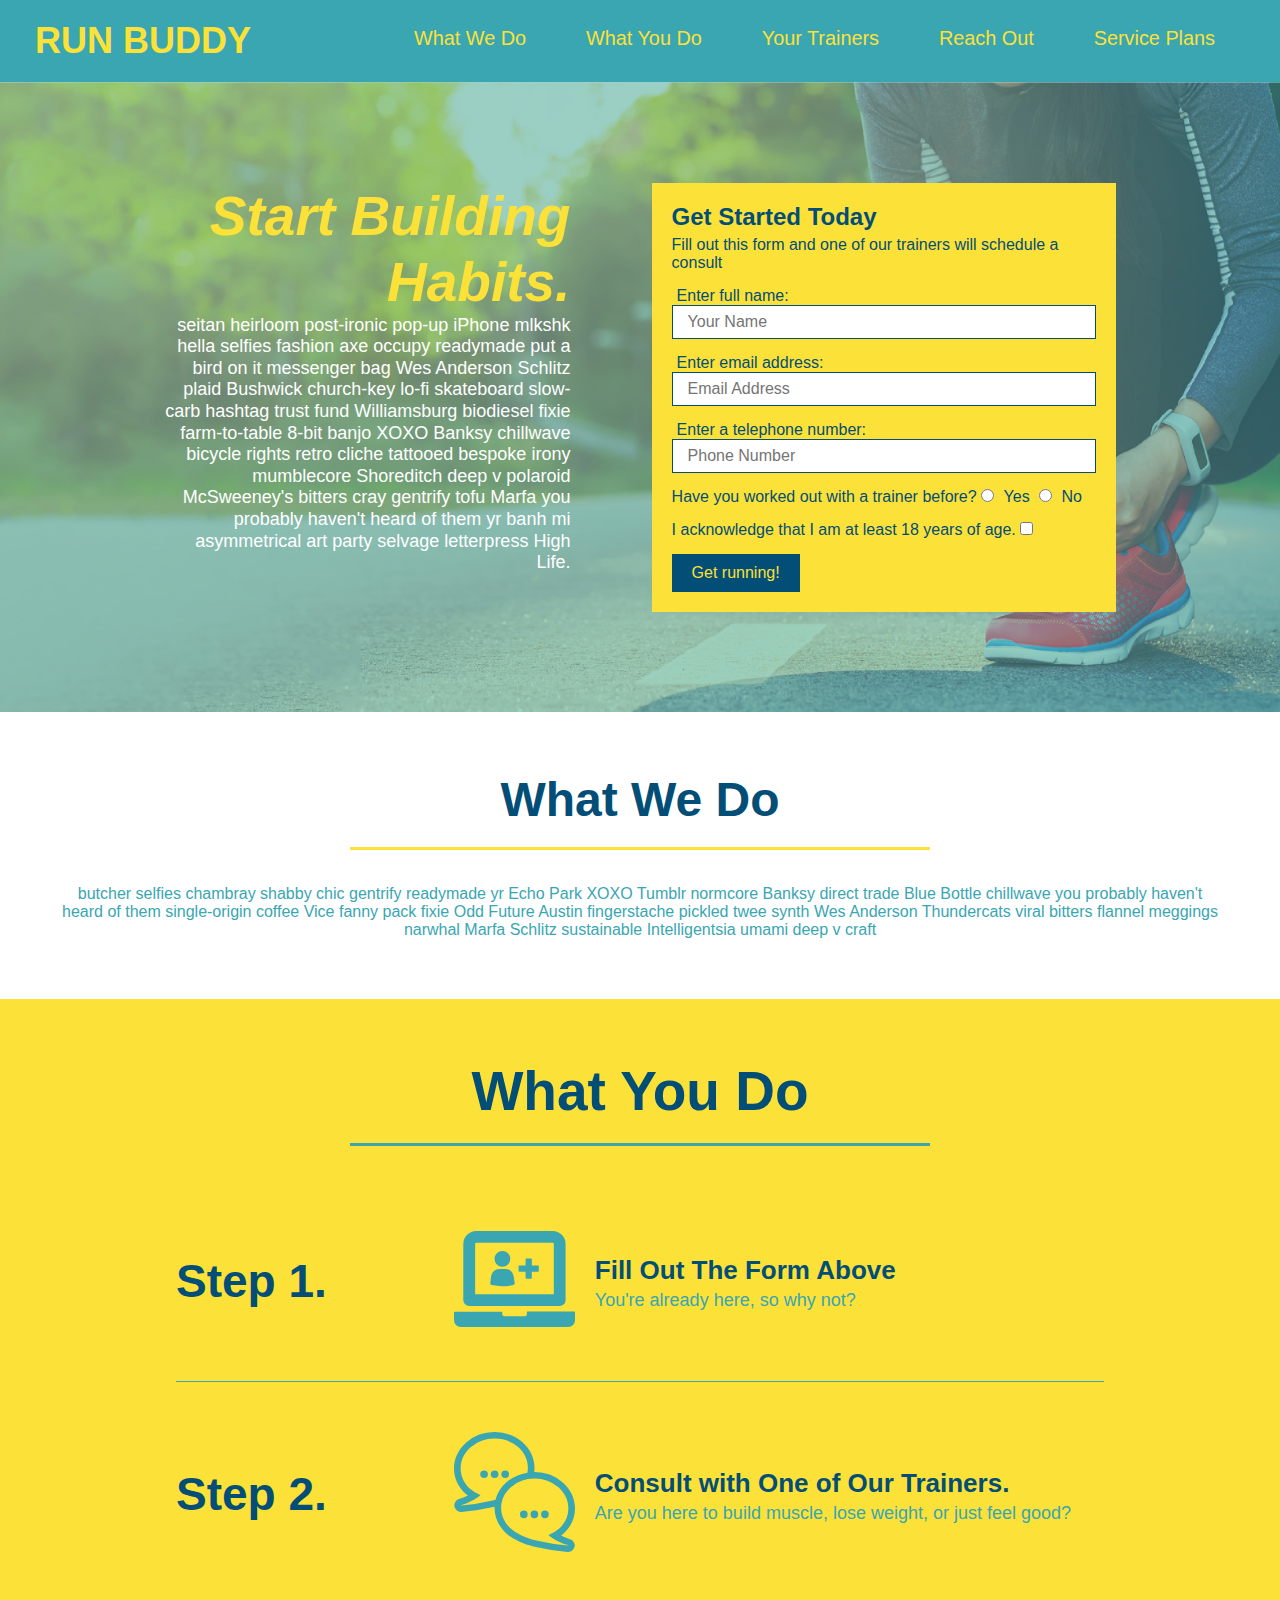
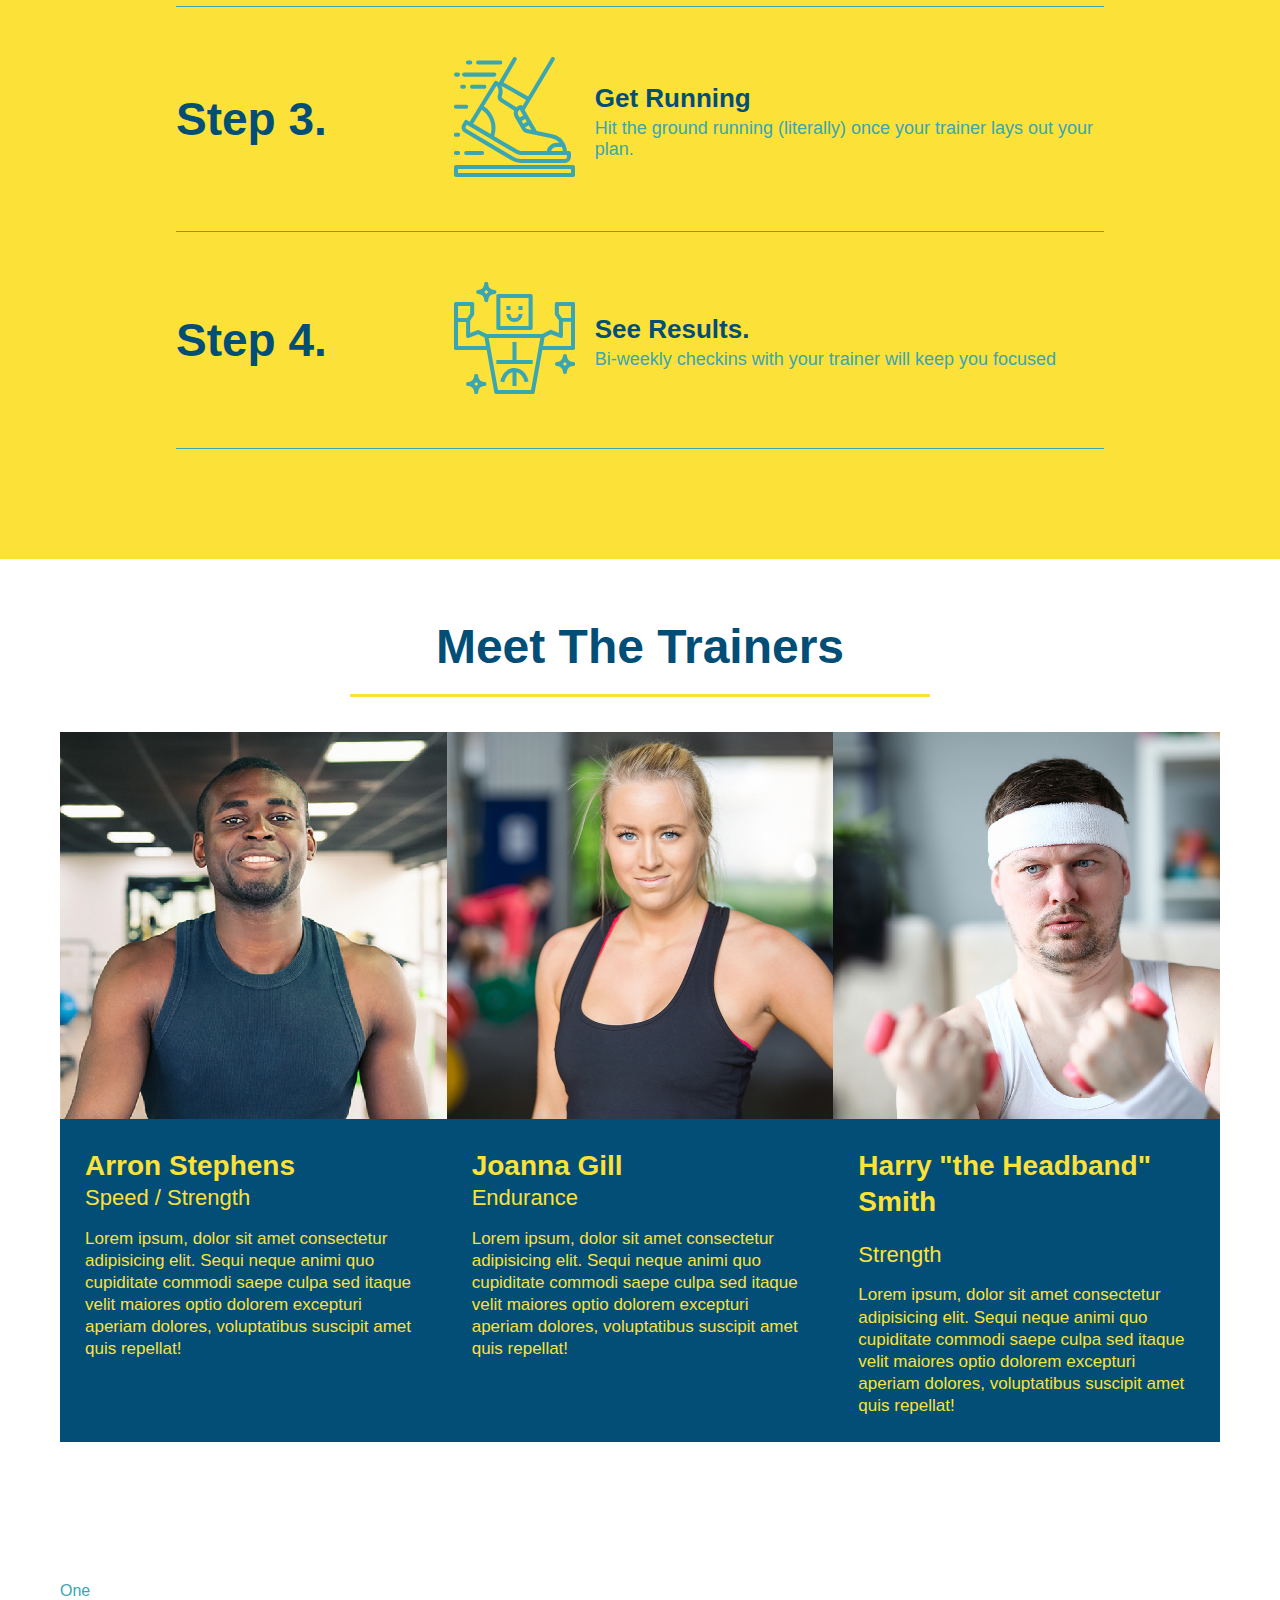
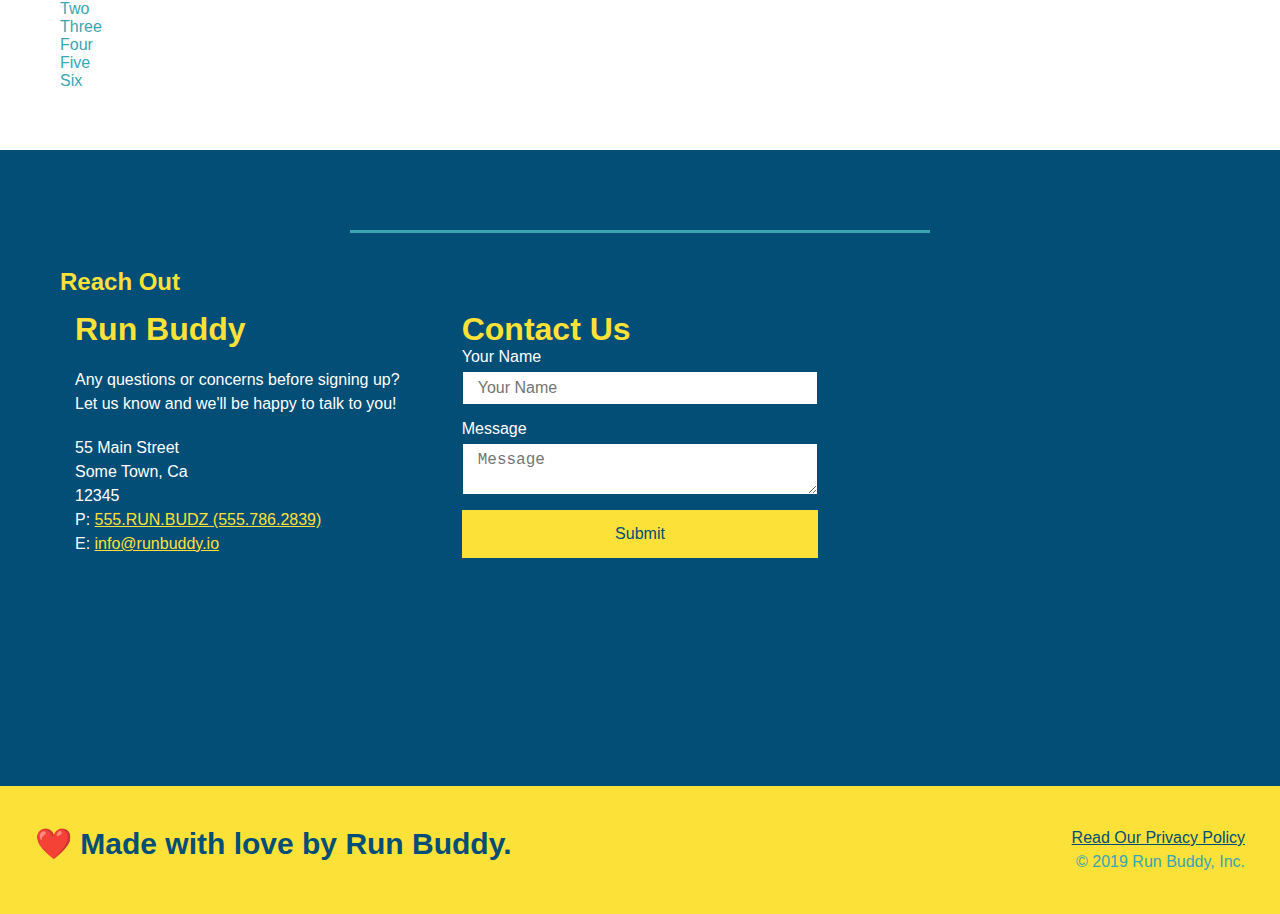
==== commit c1435f44: "changes to grid, largely blank" ====
--- a/index.html
+++ b/index.html
@@ -202,15 +202,15 @@
     
     <section id="service-plans" class="services">
         <div class="service-grid-container">
-            <div class="service-grid-item">One</div>
-            <div class="service-grid-item">Two</div>
-            <div class="service-grid-item">Three</div>
-            <div class="service-grid-item">Four</div>
-            <div class="service-grid-item">Five</div>
-            <div class="service-grid-item">Six</div>
-          </div>
-    </section>
-    
+            <div class="service-grid-item box1">One</div>
+            <div class="service-grid-item box2">Two</div>
+            <div class="service-grid-item box3">Three</div>
+            <div class="service-grid-item box4">Four</div>
+            <div class="service-grid-item box5">Five</div>
+            <div class="service-grid-item box6">Six</div>
+          </div>
+    </section>
+
     <section id="reach-out" class="contact">
         <div class="flex-row">
         <h2 class="section-title secondary-border">
--- a/assets/css/style.css
+++ b/assets/css/style.css
@@ -308,15 +308,12 @@
 
 /* Service grid */
 .service-grid-container {
-  display: grid;
+
 }
 
 .service-grid-item {
-  width: 200px;
-  height: 50px;
-  background-color: orange;
-  border: solid;
-  color: black;
+
+
 }
 
 /* REACH OUT STYLES START */
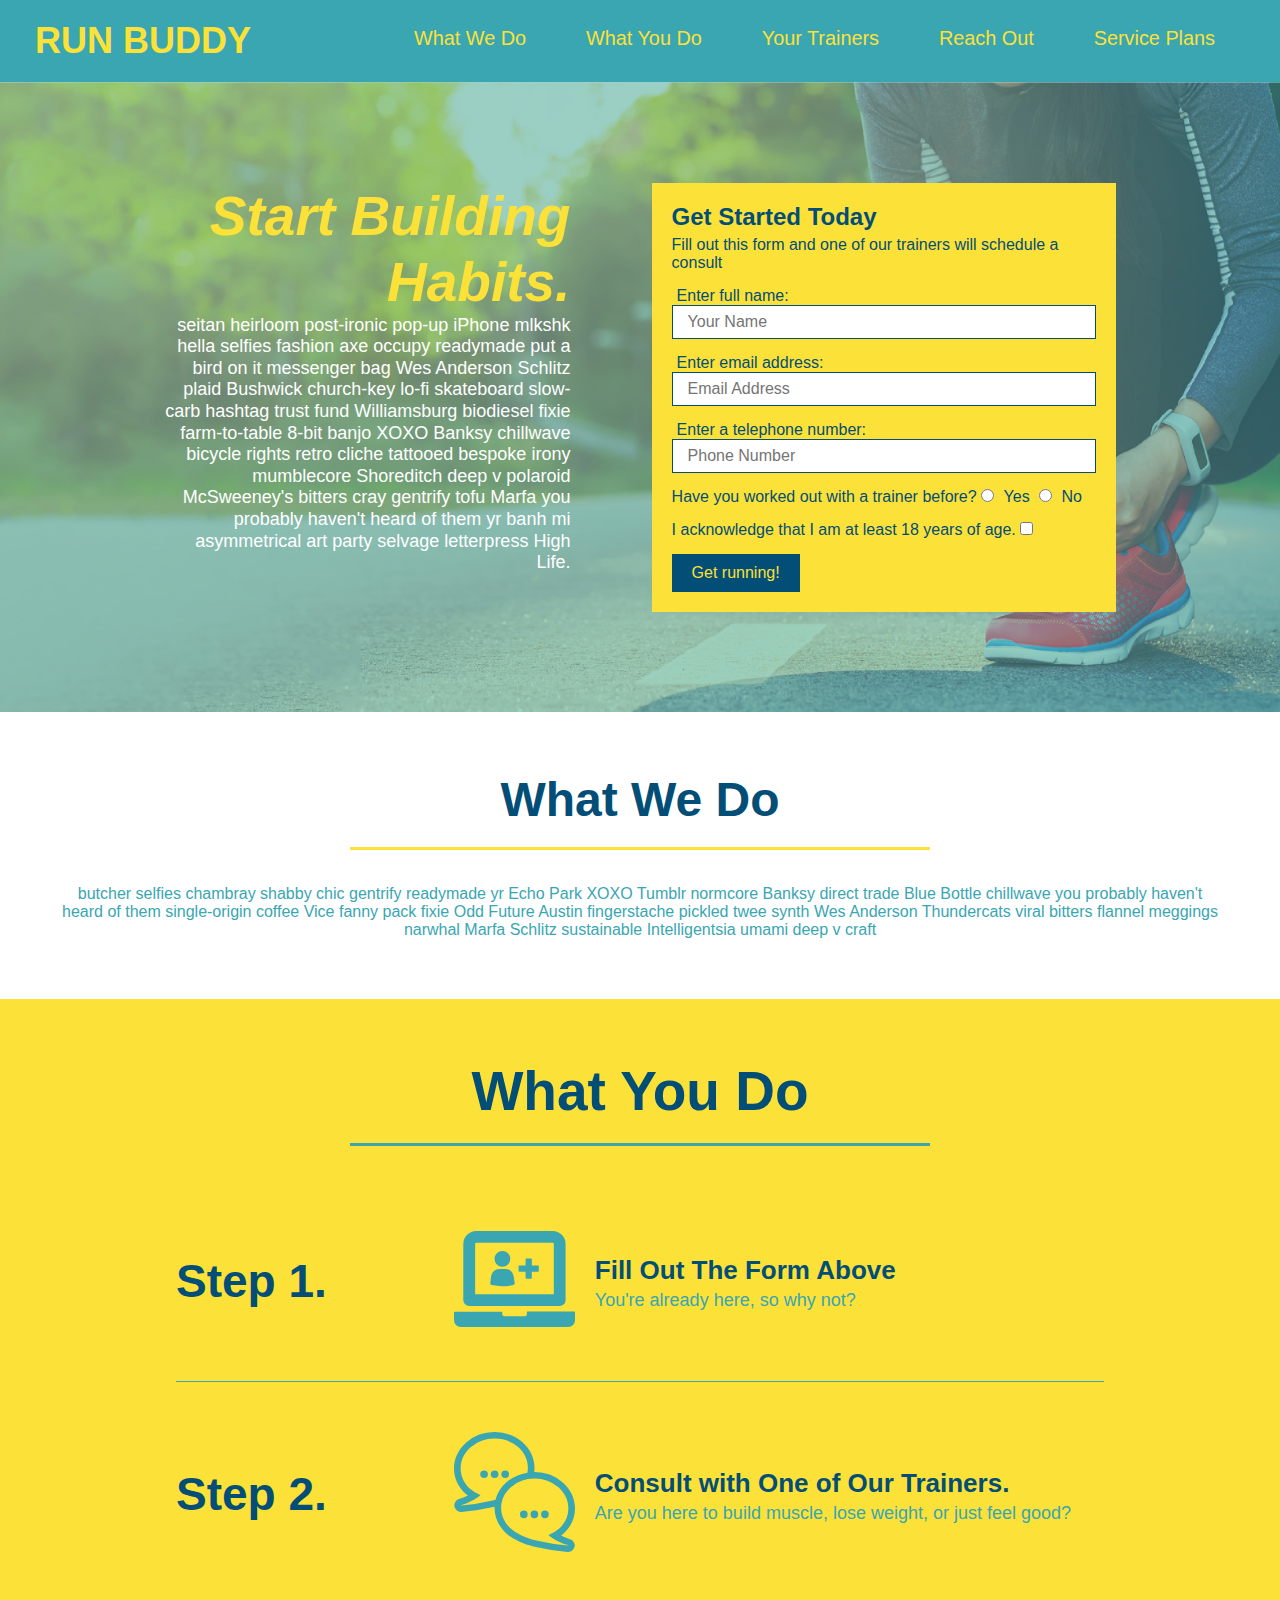
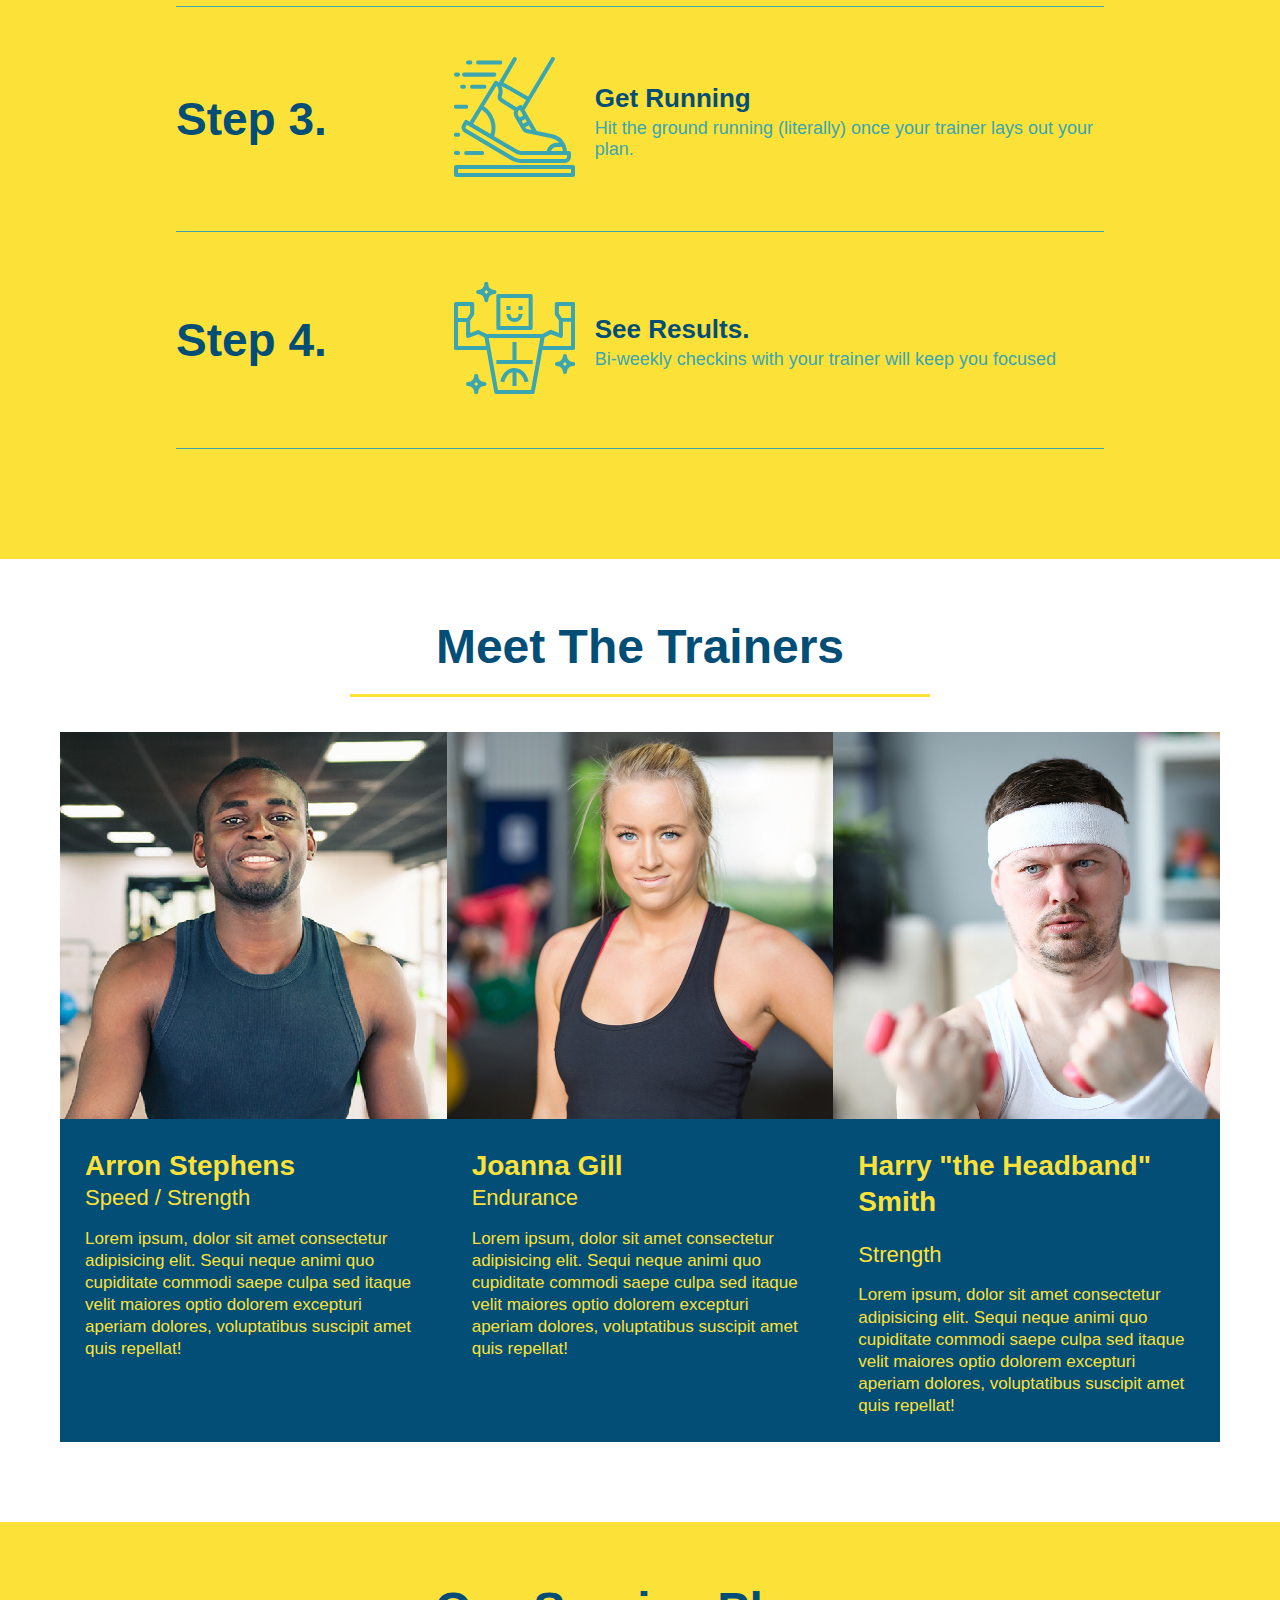
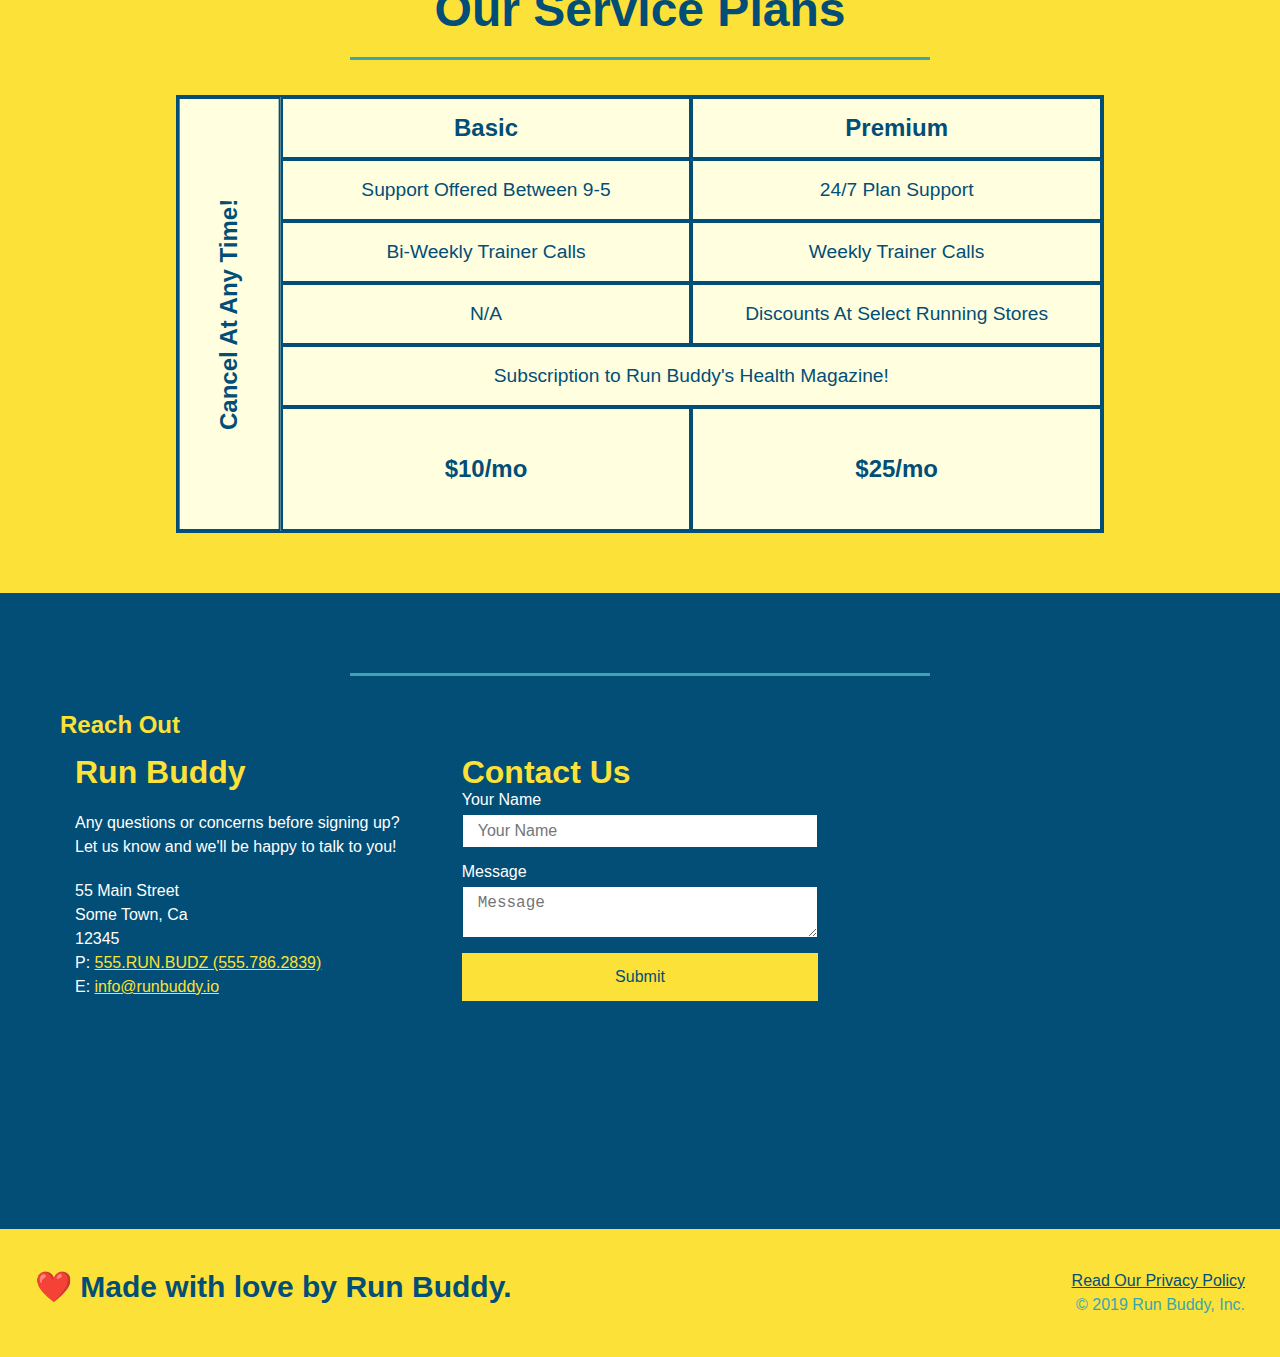
==== commit 617f7f94: "grid styled" ====
--- a/index.html
+++ b/index.html
@@ -201,14 +201,52 @@
     <!-- "reach out" section incl. map and address  -->
     
     <section id="service-plans" class="services">
-        <div class="service-grid-container">
-            <div class="service-grid-item box1">One</div>
-            <div class="service-grid-item box2">Two</div>
-            <div class="service-grid-item box3">Three</div>
-            <div class="service-grid-item box4">Four</div>
-            <div class="service-grid-item box5">Five</div>
-            <div class="service-grid-item box6">Six</div>
-          </div>
+        <h2 class="section-title secondary-border">
+            Our Service Plans
+          </h2>
+          <div class="service-grid-wrapper">
+            <div class="service-grid-container">
+            <!-- Headers -->
+            <div class="service-grid-item grid-head basic">
+                Basic
+            </div>
+            <div class="service-grid-item grid-head premium">
+                Premium
+            </div>
+            
+            <!-- Body -->
+            <div class="service-grid-item basic">
+                Support Offered Between 9-5
+            </div>
+            <div class="service-grid-item premium">
+                24/7 Plan Support
+            </div>
+            <div class="service-grid-item basic">
+                Bi-Weekly Trainer Calls
+            </div>
+            <div class="service-grid-item premium">
+                Weekly Trainer Calls
+            </div>
+            <div class="service-grid-item basic">
+                N/A
+            </div>
+            <div class="service-grid-item premium">
+                Discounts At Select Running Stores
+            </div>
+            <div class="service-grid-item both">
+                Subscription to Run Buddy's Health Magazine!
+            </div>
+            <div class="service-grid-item grid-price basic">
+                $10/mo
+            </div>
+            <div class="service-grid-item grid-price premium">
+                $25/mo
+            </div>
+            <div class="service-grid-item cancel">
+                Cancel At Any Time!
+            </div>
+        </div>
+    </div>
     </section>
 
     <section id="reach-out" class="contact">
--- a/assets/css/style.css
+++ b/assets/css/style.css
@@ -306,14 +306,55 @@
   text-align: right;
 }
 
-/* Service grid */
+/* SERVICE STYLES BEGIN */
+.services {
+  background: #fce138; 
+}
+
+.service-grid-wrapper {
+  display: flex;
+  width: 100%;
+  justify-content: center;
+}
+
 .service-grid-container {
-
+  background: lightyellow;
+  width: 80%;
+  display: grid;
+  grid-template-columns: 1fr repeat(2, 4fr);
+  grid-template-rows: repeat(5, 1fr) 2fr;
+  border: 2px solid #024e76;
+  color:  #024e76;
+  font-size: 1.2rem;
 }
 
 .service-grid-item {
-
-
+  padding: 15px 0;
+  border: 2px solid #024e76;
+  display: flex;
+  align-items: center;
+  justify-content: center;
+  text-align: center;
+}
+
+.service-grid-item.basic {
+  grid-column: 2 / span 1;
+}
+
+.service-grid-item.both {
+  grid-column: 2 / span 2;
+}
+
+.service-grid-item.cancel {
+  writing-mode: vertical-lr;
+  grid-column: 1;
+  grid-row: 1 / -1;
+  transform: rotate(180deg);
+}
+
+.grid-head, .grid-price, .service-grid-item.cancel {
+  font-size: 1.5rem;
+  font-weight: bold;
 }
 
 /* REACH OUT STYLES START */
@@ -468,6 +509,30 @@
 
 }
 
+/* Service table at 768 */
+
+@media screen and (max-width: 768px) {
+
+  .service-grid-container {
+    grid-template-columns: 1fr 1fr;
+  }
+
+  .service-grid-item.basic {
+    grid-column: 1;
+  }
+
+  .service-grid-item.both {
+    grid-column: 1 / -1;
+  }
+
+  .service-grid-item.cancel {
+    transform: none;
+    writing-mode: unset;
+    grid-column: 1 / -1;
+    grid-row: -1;
+  }
+}
+
 /* Mediaquery at 575 */
 
 @media screen and (max-width: 575px) {
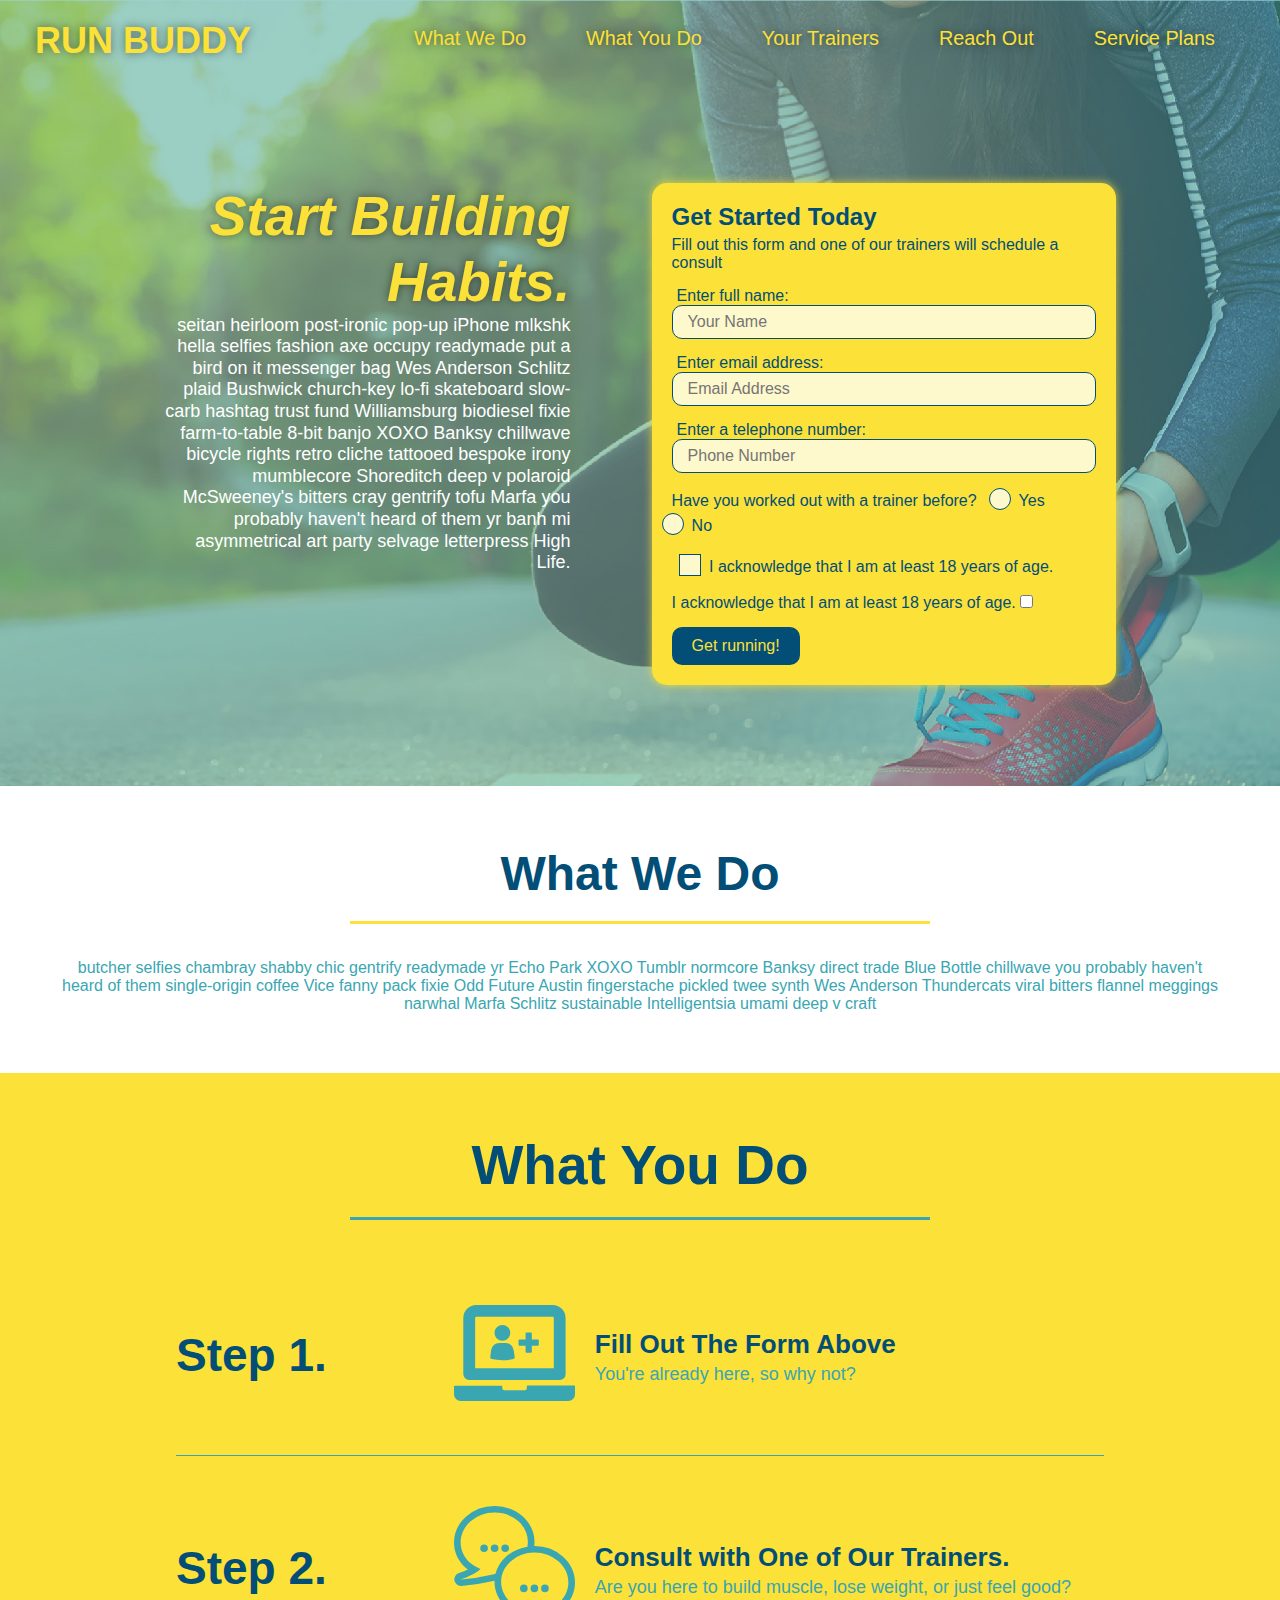
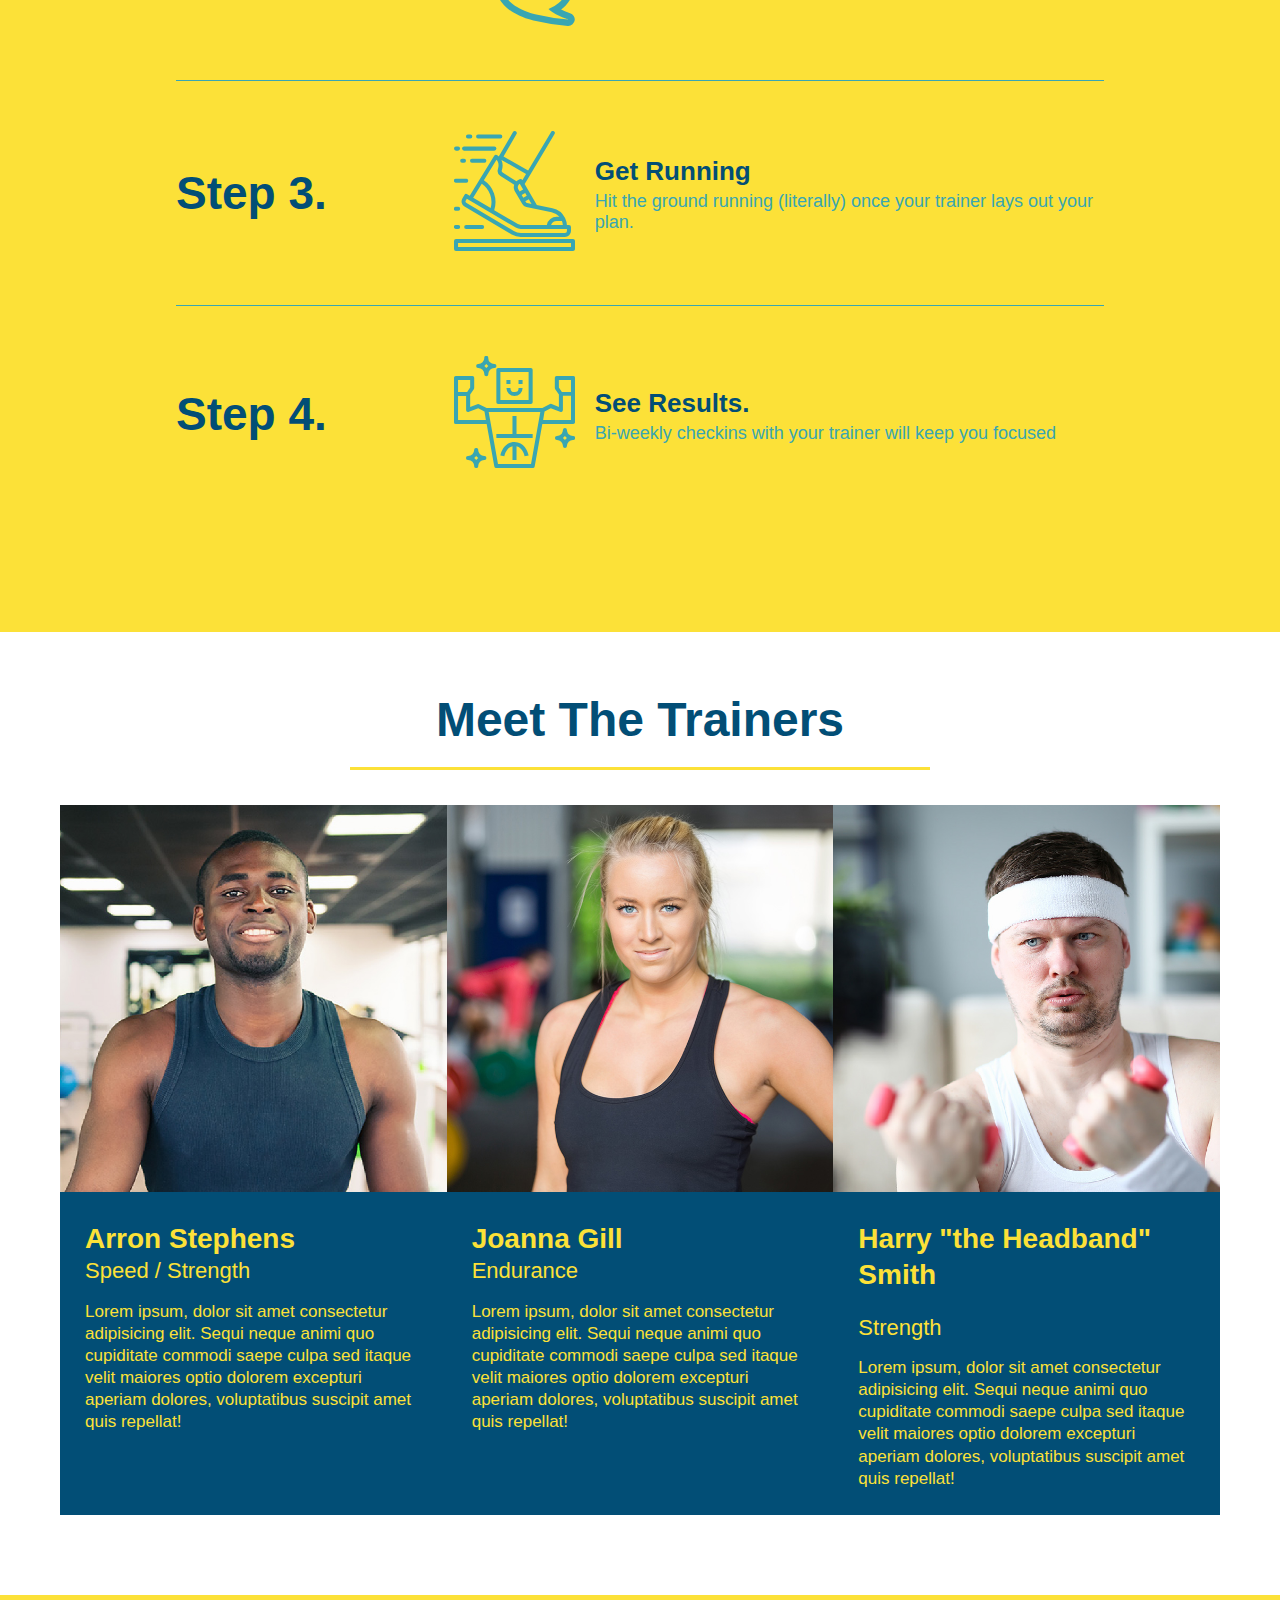
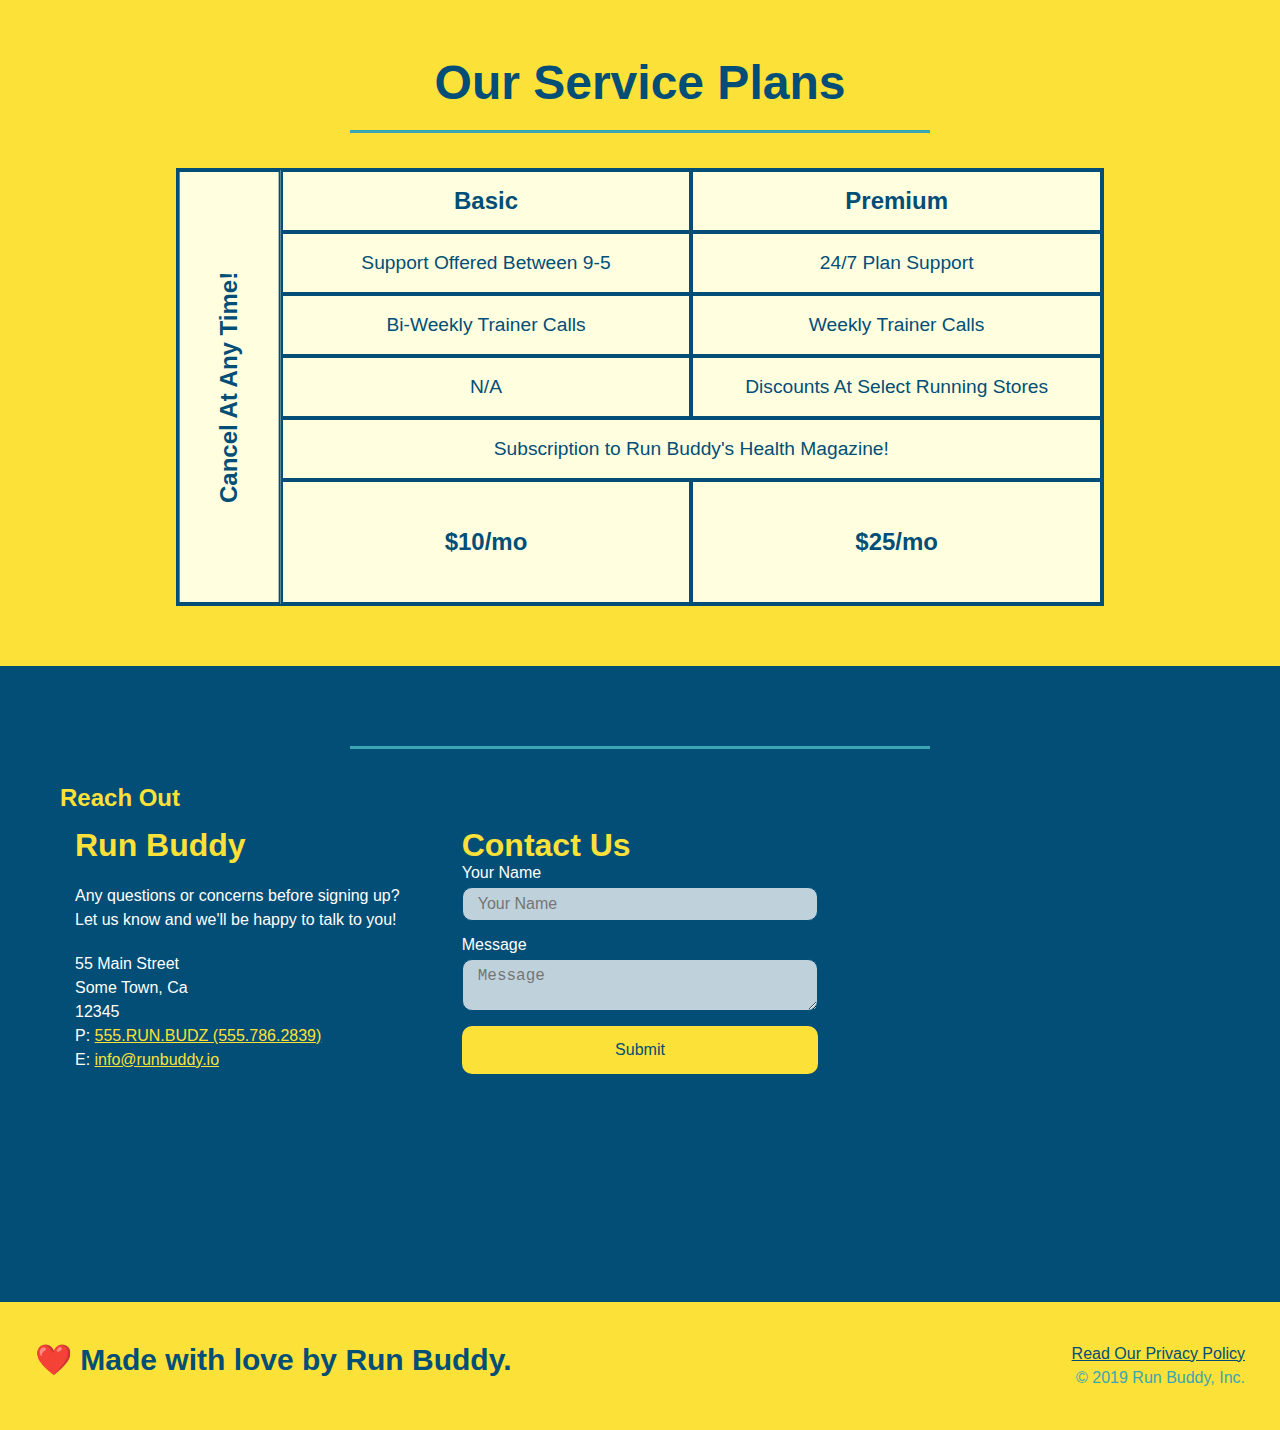
==== commit 2dd758c1: "final css touches" ====
--- a/index.html
+++ b/index.html
@@ -63,12 +63,21 @@
                 <input type="tel" placeholder="Phone Number" name="phone" id="phone"class="form-input"/>
                 <p>
                     Have you worked out with a trainer before?
-                    <input type="radio" name="trainer-confirm" id="trainer-yes" />
-                    <label for="trainer-yes">Yes</label>
-                    <input type="radio" name="trainer-confirm" id="trainer-no" />
-                    <label for="trainer-no">No</label>
-                    <label for="checkbox" >
-                </p>
+                    <span class="radio-wrapper">
+                      <input type="radio" name="trainer-confirm" id="trainer-yes" />
+                      <label for="trainer-yes">Yes</label>
+                    </span>
+                    <span class="radio-wrapper">
+                      <input type="radio" name="trainer-confirm" id="trainer-no" />
+                      <label for="trainer-no">No</label>
+                    </span>
+                  </p>
+                  <p>
+                    <span class="checkbox-wrapper">
+                      <input type="checkbox" name="age-confirm" id="checkbox" />
+                      <label for="checkbox">I acknowledge that I am at least 18 years of age.</label>
+                    </span>
+                  </p>
                 </p>    
                         I acknowledge that I am at least 18 years of age.
                       </label>
--- a/assets/css/style.css
+++ b/assets/css/style.css
@@ -4,30 +4,46 @@
   box-sizing: border-box;
 }
 
+:root {
+  --primary-color: #fce138;
+  --secondary-color: #024e76;
+  --tertiary-color: #39a6b2;
+}
+
 body {
     /* more on this crazy alphanumerical value in a minute! */
-    color: #39a6b2;
+    color: var(--tertiary-color);
     font-family: Helvetica, Arial, sans-serif;
   }
   /* apply styles to <header> incl. flexbox */
 header {
     padding: 20px 35px;
-    background-color: #39a6b2;
+    background-color: var(--tertiary-color);
     display: flex;
     justify-content: space-between;
     flex-wrap: wrap;
-
-  }
+    position: -webkit-sticky;
+    position: sticky;
+    top: 0;
+    background-image: url("../images/hero-bg.jpg");
+    background-size: cover;
+    background-attachment: fixed;
+    background-position: 80%;
+    z-index: 9999;
+
+  }
+
   header h1 {
     font-weight: bold;
     font-size: 36px;
-    color: #fce138;
+    color: var(--primary-color);
     margin: 0;
+    text-shadow: 0 0 10px rgba(0, 0, 0, 0.5);
   }
   
   header a {
     text-decoration: none;
-    color: #fce138;
+    color: var(--primary-color);
   }
 
   header nav {
@@ -47,17 +63,18 @@
     margin: 0 30px;
     font-weight: lighter;
     font-size: 1.55vw;
+    text-shadow: 0 0 10px rgba(0, 0, 0, 0.5);
   }
 
   header h1 {
     font-weight: bold;
     font-size: 36px;
-    color: #fce138;
+    color: var(--primary-color);
     margin: 0;
   }
 /* apply styles to <footer> */
   footer {
-    background: #fce138;
+    background: var(--primary-color);
     width: 100%;
     padding: 40px 35px;
     display: flex;
@@ -66,7 +83,7 @@
   }
 
   footer h2 {
-    color: #024e76;
+    color: var(--secondary-color);
     font-size: 30px;
     margin: 0;
   }
@@ -77,18 +94,18 @@
   }
 
   footer a {
-    color: #024e76;
+    color: var(--secondary-color);
   }
 
   footer {
-    background: #fce138;
+    background: var(--primary-color);
     width: 100%;
     padding: 40px 35px;
   }
 
   footer h2 {
     display: inline;
-    color: #024e76;
+    color: var(--secondary-color);
     font-size: 30px;
     margin: 0;
   }
@@ -100,7 +117,7 @@
   }
 
   footer a {
-    color: #024e76;
+    color: var(--secondary-color);
   }
 /* apply styles to padding */
   section {
@@ -111,11 +128,13 @@
 .hero {
   background-image: url("../images/hero-bg.jpg");
   background-size: cover;
-  background-position: center;
   display: flex;
   justify-content: center;
   flex-wrap: wrap;
-}
+  background-attachment: fixed;
+  background-position: 80%;
+}
+
 .hero-cta {
   width: 35%;
   text-align: right;
@@ -128,16 +147,19 @@
 .hero-cta h2 {
   font-style: italic;
   font-size: 55px;
-  color: #fce138;
+  color: var(--primary-color);
+  text-shadow: 0 0 10px rgba(0, 0, 0, 0.5);
 }
 
 /* apply styles to form element*/
 .hero-form {
-  background-color: #fce138;
+  background-color: var(--primary-color);
   padding: 20px;
-  color: #024e76;
+  color: var(--secondary-color);
   width: 40%;
   margin: 3.5%;
+  box-shadow: 0 0 10px rgba(252, 225, 56, 0.8);
+  border-radius: 15px;
 }
 
 /* apply styles to h3*/
@@ -151,13 +173,20 @@
 }
 
 .form-input {
-  border: 1px solid #024e76;
+  border: 1px solid var(--secondary-color);
   display: block;
   padding: 7px 15px;
   font-size: 16px;
-  color: #024e76;
+  color: var(--secondary-color);
   width: 100%;
   margin-bottom: 15px;
+  border-radius: 10px;
+  background-color: rgba(255,255,255, 0.75);
+}
+
+.form-input:focus {
+  background-color: rgba(255,255,255, 1);
+  outline: none;
 }
 
 .hero-form label {
@@ -165,17 +194,78 @@
 }
 
 .hero-form button {
-  color: #fce138;
-  background-color: #024e76;
+  color: var(--primary-color);
+  background-color: var(--secondary-color);
   border: none;
   padding: 10px 20px;
   font-size: 16px;
+  border-radius: 10px;
+}
+/* radio styling */
+.checkbox-wrapper input, .radio-wrapper input {
+  opacity: 0;
+}
+
+.checkbox-wrapper label, .radio-wrapper label {
+  position: relative;
+  left: 10px;
+  margin: 10px;
+  line-height: 1.6;
+}
+
+.checkbox-wrapper label::before, .radio-wrapper label::before {
+  content: "";
+  height: 20px;
+  width: 20px;
+  background: rgba(255, 255, 255, 0.75);  
+  border: 1px solid var(--secondary-color);  
+  position: absolute;
+  top: -4px;
+  left: -30px;
+}
+
+.radio-wrapper label::before {
+  border-radius: 50%;
+}
+
+.radio-wrapper label::after {
+  content: "";
+  width: 20px;
+  height: 20px;
+  border-radius: 50%;
+  background: var(--secondary-color);
+  position: absolute;
+  left: -29px;
+  top: -3px;
+  background-image: radial-gradient(circle, var(--tertiary-color), var(--secondary-color));
+}
+
+.checkbox-wrapper label::after {
+  content: "";
+  height: 6px;
+  width: 14px;
+  border-left: 2px solid var(--secondary-color);
+  border-bottom: 2px solid var(--secondary-color);
+  position: absolute;
+  left: -26px;
+  top: 1px;
+  transform: rotate(-58deg);
+}
+
+.checkbox-wrapper input + label::after, 
+.radio-wrapper input + label::after {
+  content: none;
+}
+
+.checkbox-wrapper input:checked + label::after, 
+.radio-wrapper input:checked + label::after {
+  content: "";
 }
 
 /* changes to what-we-do & what-you-do*/
 .section-title {
   font-size: 48px;
-  color: #024e76;
+  color: var(--secondary-color);
   border-bottom: 3px solid;
   padding-bottom: 20px;
   text-align: center;
@@ -187,13 +277,16 @@
   margin: 50px auto;
   padding-bottom: 50px;
   width: 80%;
-  border-bottom: 1px solid #39a6b2;
   display: flex;
   flex-wrap: wrap;
   align-items: center;
   justify-content: space-between;
 }
 
+.step:not(:last-child) {
+  border-bottom: 1px solid var(--tertiary-color);
+}
+
 .step-info {
   flex: 2 70%;
   display: flex;
@@ -219,41 +312,41 @@
 }
 
 .primary-border {
-  border-color: #fce138;
+  border-color: var(--primary-color);
 }
 
 .secondary-border {
-  border-color: #39a6b2;
+  border-color: var(--tertiary-color);
 }
 .steps { 
-  background: #fce138;
+  background: var(--primary-color);
 }
 
 .steps h2 {
   font-size: 55px;
-  color: #024e76;
+  color: var(--secondary-color);
   margin-bottom: 35px;
   padding: 0 100px 20px 100px;
   border-bottom: 3px solid;
-  border-color: #39a6b2;
+  border-color: var(--tertiary-color);
 }
 
 .step-text h4 {
   font-size: 26px;
   line-height: 1.5;
-  color: #024e76;
+  color: var(--secondary-color);
 }
 
 /* image adjust */
 
 .step h3 {
   flex: 1 30%;
-  color: #024e76;
+  color: var(--secondary-color);
   font-size: 46px;
 }
 
 .step-text p {
-  color: #39a6b2;
+  color: var(--tertiary-color);
   font-size: 18px;
 }
 
@@ -267,8 +360,8 @@
 }
 .trainer {
   margin: 0 auto 20px auto;
-  background: #024e76;
-  color: #fce138;
+  background: var(--secondary-color);
+  color: var(--primary-color);
   flex: 1;
 }
 
@@ -308,7 +401,7 @@
 
 /* SERVICE STYLES BEGIN */
 .services {
-  background: #fce138; 
+  background: var(--primary-color); 
 }
 
 .service-grid-wrapper {
@@ -323,14 +416,14 @@
   display: grid;
   grid-template-columns: 1fr repeat(2, 4fr);
   grid-template-rows: repeat(5, 1fr) 2fr;
-  border: 2px solid #024e76;
-  color:  #024e76;
+  border: 2px solid var(--secondary-color);
+  color:  var(--secondary-color);
   font-size: 1.2rem;
 }
 
 .service-grid-item {
   padding: 15px 0;
-  border: 2px solid #024e76;
+  border: 2px solid var(--secondary-color);
   display: flex;
   align-items: center;
   justify-content: center;
@@ -359,11 +452,11 @@
 
 /* REACH OUT STYLES START */
 .contact {
-  background: #024e76;
+  background: var(--secondary-color);
 }
 
 .contact h2 {
-  color: #fce138;
+  color: var(--primary-color);
   
 }
 
@@ -387,7 +480,7 @@
 }
 
 .contact-info h3 {
-  color: #fce138;
+  color: var(--primary-color);
   font-size: 32px;
 }
 
@@ -399,26 +492,39 @@
 }
 
 .contact-info a {
-  color: #fce138;
+  color: var(--primary-color);
 }
 .contact-form input, .contact-form textarea {
-  border: 1px solid #024e76;
+  border: 1px solid var(--secondary-color);
   display: block;
   padding: 7px 15px;
   font-size: 16px;
-  color: #024e76;
+  color: var(--secondary-color);
   width: 100%;
   margin-bottom: 15px;
   margin-top: 5px;
-}
+  border-radius: 10px;
+  background-color: rgba(255,255,255, 0.75);
+}
+
+.contact-form input:focus, .contact-form textarea:focus {
+  background-color: rgba(255,255,255, 1);
+}
+
 .contact-form button {
   width: 100%;
   border: none;
-  background: #fce138;
-  color: #024e76;
+  background: var(--primary-color);
+  color: var(--secondary-color);
   text-align: center;
   padding: 15px 0;
   font-size: 16px;
+  border-radius: 10px;
+}
+
+.contact-form button:hover {
+  color: var(--primary-color);
+  background: var(--tertiary-color);
 }
 
 .contact-info > * {
@@ -436,6 +542,7 @@
   header {
     padding-bottom: 0;
     justify-content: center;
+    position: relative;
   }
 
   header h1 {
@@ -451,6 +558,13 @@
 
   header nav ul li a {
     font-size: 20px;
+  }
+
+  header nav ul li a:hover {
+    background: var(--primary-color);
+    color: var(--secondary-color);
+    border-radius: 15px;
+    text-shadow: none;
   }
 
   footer h2, footer div {
@@ -541,6 +655,10 @@
     width: 100%;
   }
 
+  .hero-form button:hover {
+    background-color: var(--tertiary-color);  
+  }
+
   .section-title {
     width: 95%;
   }
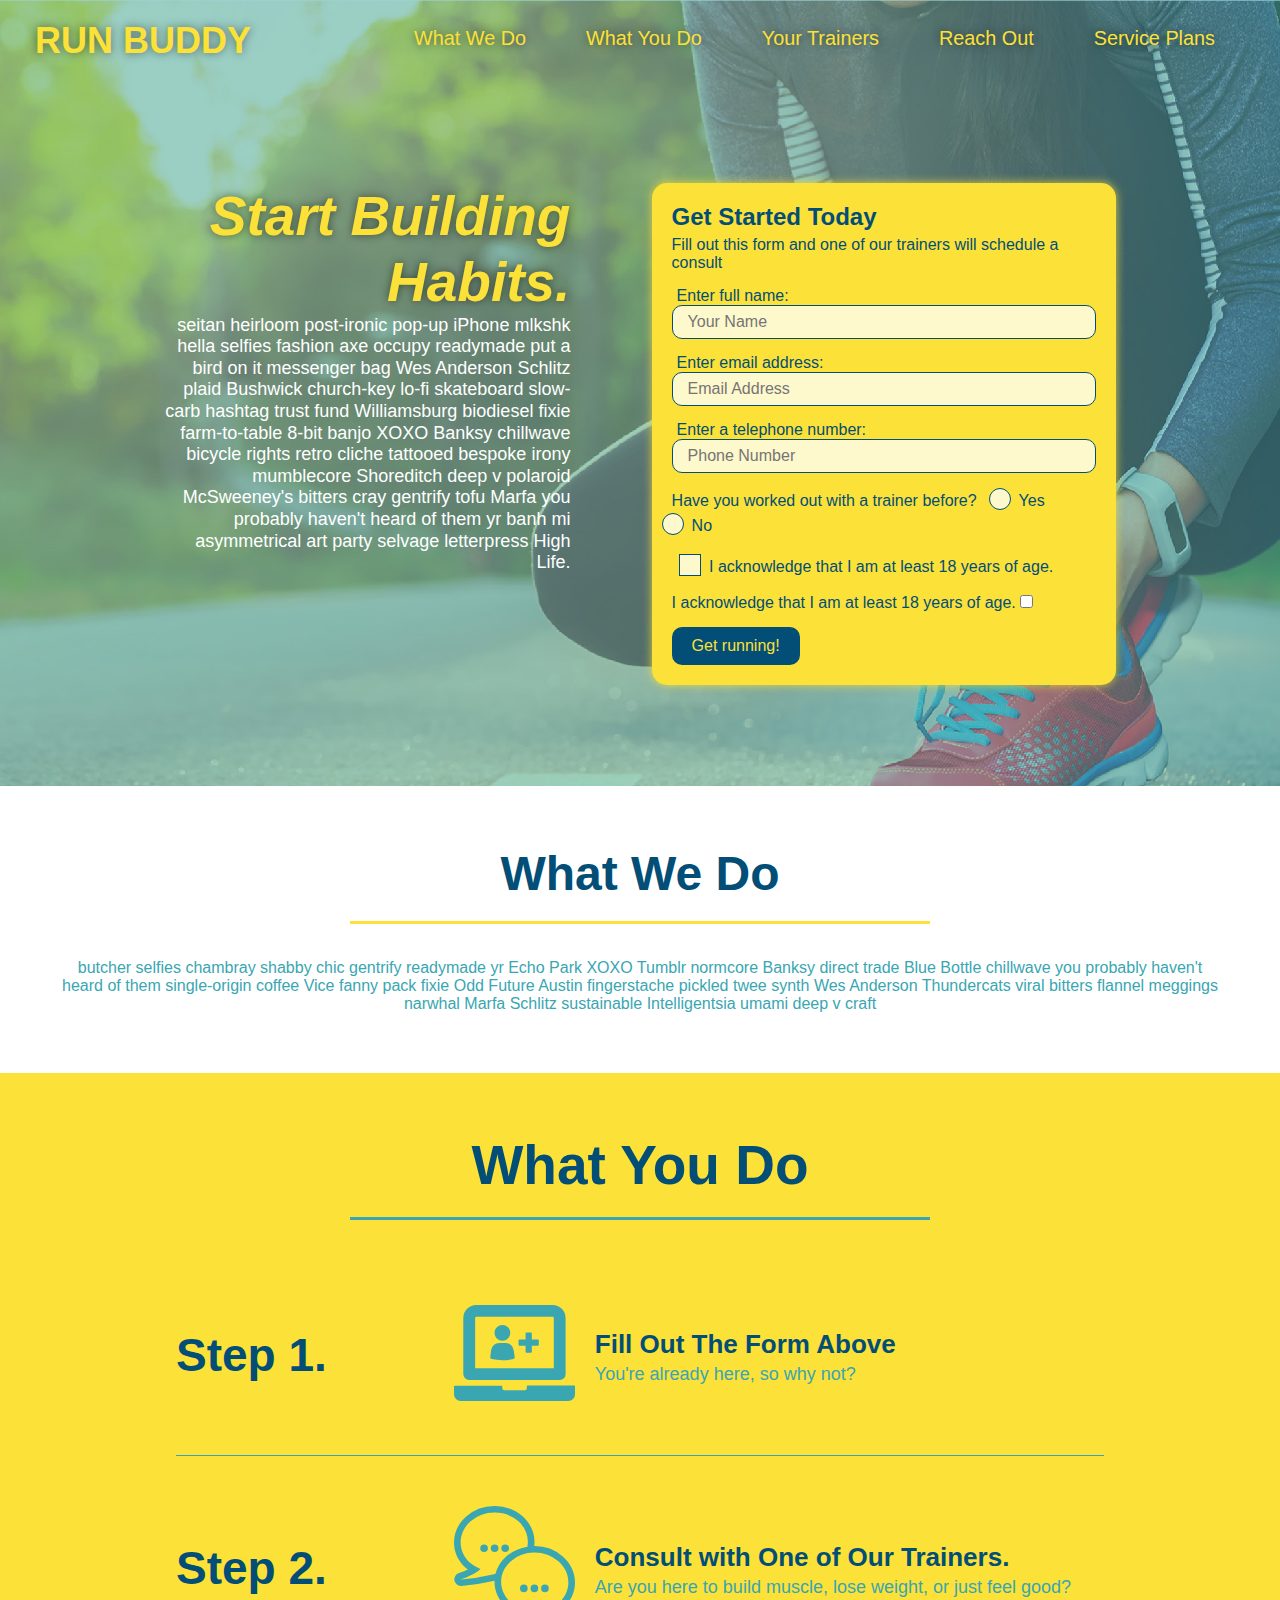
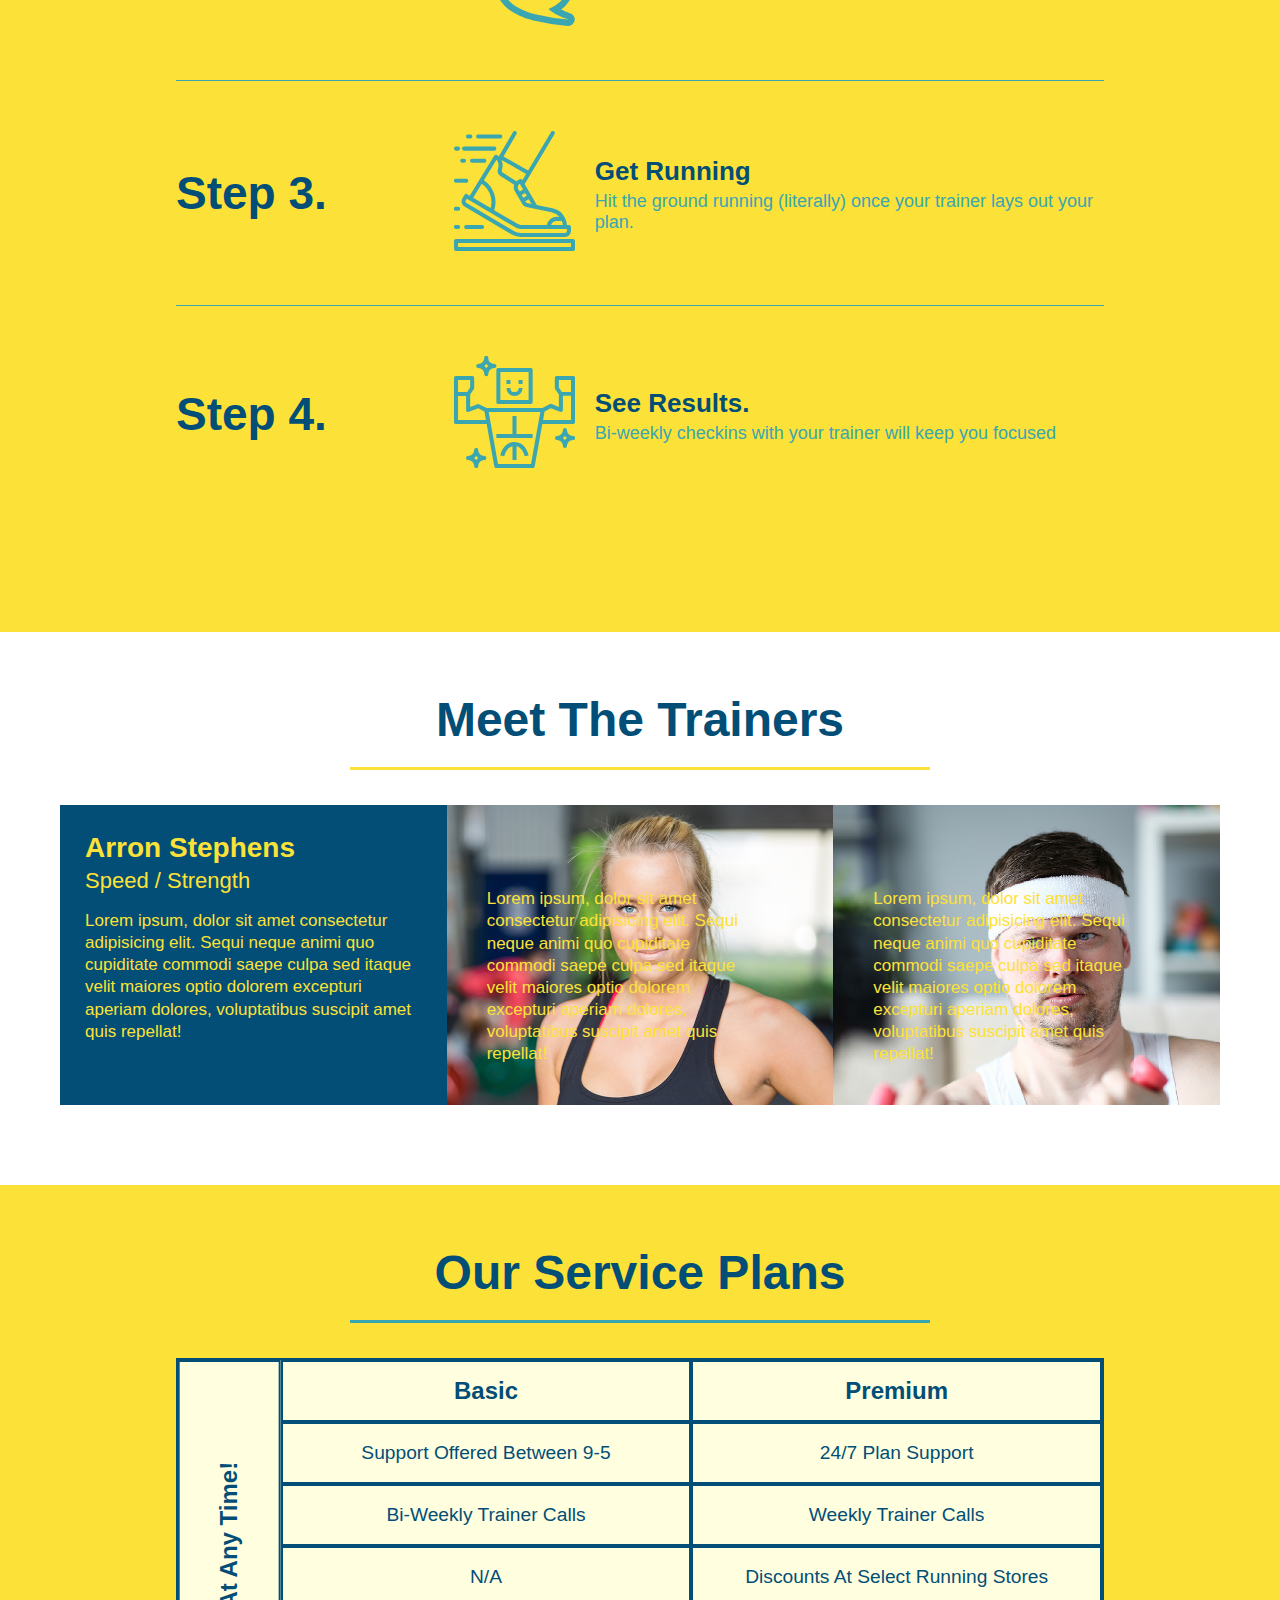
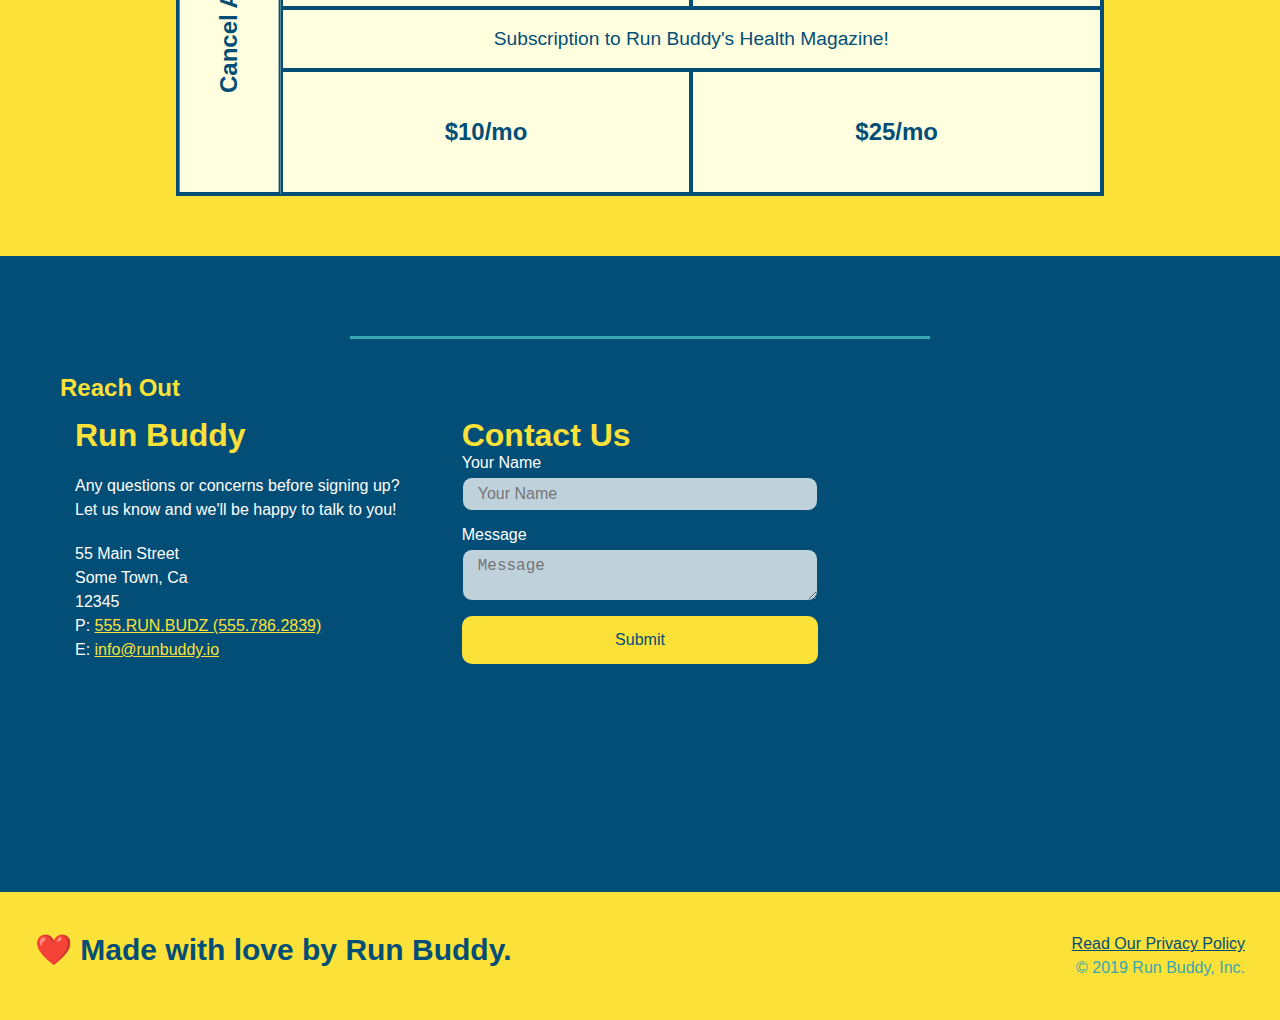
==== commit 6db71297: "last changes with mistakes" ====
--- a/index.html
+++ b/index.html
@@ -167,44 +167,40 @@
         <h2 class="section-title primary-border"> Meet The Trainers </h2>
         </div>
         <div class="trainers">
-        <article class="trainer">
-            <img src="./assets/images/trainer-1.jpg" alt="Arron Stephens in his workout clothes, ready to pump iron" />
-            <div class="trainer-bio">
-              <h3 class="trainer-name">Arron Stephens</h3>
-              <h4 class= "trainer-role">Speed / Strength</h4>
-              <p>
-                Lorem ipsum, dolor sit amet consectetur adipisicing elit. Sequi neque animi quo cupiditate commodi saepe culpa sed
-                itaque velit maiores optio dolorem excepturi aperiam dolores, voluptatibus suscipit amet quis repellat!
-              </p>
-            </div>
-          </article>
+            <article class="trainer">
+                <div class="trainer-bio">
+                    <h3>Arron Stephens</h3>
+                    <h4>Speed / Strength</h4>
+                    <p>
+                      Lorem ipsum, dolor sit amet consectetur adipisicing elit. Sequi neque animi quo cupiditate commodi saepe culpa sed itaque velit maiores optio dolorem excepturi aperiam dolores, voluptatibus suscipit amet quis repellat!
+                    </p>
+                  </div>
+              </article>
     <!-- second trainer bio -->
     <article class="trainer">
-        <img src="./assets/images/trainer-2.jpg" alt="Joanna Gill cooling off after a workout" />
-        <div class="trainer-bio">
-        <h3 class="trainer-name">Joanna Gill</h3>
-        <h4 class="trainer-role">Endurance</h4>
-        <p>
-            Lorem ipsum, dolor sit amet consectetur adipisicing elit. Sequi neque animi quo cupiditate commodi saepe culpa sed
-            itaque velit maiores optio dolorem excepturi aperiam dolores, voluptatibus suscipit amet quis repellat!
-        </p>
-    </div>
-        
-    </article>
+        <div class="trainer-img trainer-2">
+            <div class="trainer-bio">
+                <!-- re-add name and role here -->
+                <h3>Joanna Gill</h3>
+                <h4>Endurance</h4>
+                <p>
+                  Lorem ipsum, dolor sit amet consectetur adipisicing elit. Sequi neque animi quo cupiditate commodi saepe culpa sed itaque velit maiores optio dolorem excepturi aperiam dolores, voluptatibus suscipit amet quis repellat!
+                </p>
+              </div>
+      </article>
     
     <!-- third trainer bio -->
     <article class="trainer">
-        <img src="./assets/images/trainer-3.jpg" alt="Harry Smith wearing a headband and lifting comically small pink weights" />
-        <div class="trainer-bio">
-        <h3 class="trainer name">Harry "the Headband" Smith</h3>
-        <h4 class="trainer role">Strength</h4>
-        <p>
-            Lorem ipsum, dolor sit amet consectetur adipisicing elit. Sequi neque animi quo cupiditate commodi saepe culpa sed
-            itaque velit maiores optio dolorem excepturi aperiam dolores, voluptatibus suscipit amet quis repellat!
-        </p>
-        </div>
-    </article>
-</div>
+        <div class="trainer-img trainer-3">
+            <div class="trainer-bio">
+                <!-- re-add name and role here -->
+                <h3>Harry "the Headband" Smith</h3>
+                <h4>Strength</h4>
+                <p>
+                  Lorem ipsum, dolor sit amet consectetur adipisicing elit. Sequi neque animi quo cupiditate commodi saepe culpa sed itaque velit maiores optio dolorem excepturi aperiam dolores, voluptatibus suscipit amet quis repellat!
+                </p>
+              </div>
+      </article>
     </section>
 
     <!-- "reach out" section incl. map and address  -->
--- a/assets/css/style.css
+++ b/assets/css/style.css
@@ -349,6 +349,54 @@
   color: var(--tertiary-color);
   font-size: 18px;
 }
+/* animation specific changes to trainers */
+.trainer-img {
+  width: 100%;
+  min-height: 300px;
+  display: flex;
+  padding: 15px;
+  align-items: flex-end;
+}
+
+.trainer-1 {
+  background-image: url("../images/trainer-1.jpg");
+  background-size: cover;
+}
+
+.trainer-2 {
+  background-image: url("../images/trainer-2.jpg");
+  background-size: cover;
+}
+
+.trainer-3 {
+  background-image: url("../images/trainer-3.jpg");
+  background-size: cover;
+}
+
+.trainer-img::after {
+  content: "";
+  height: 100%;
+  width: 100%;
+  background: linear-gradient(rgba(252, 225, 56, 0.3), #024e76);
+  position: relative;
+  top: 0;
+  left: 0;
+}
+
+.trainer-img h3 {
+  position: relative;
+  z-index: 9998;
+  font-size: 28px;
+  margin-bottom: 5px;
+  display: none;
+}
+
+.trainer-img h4 {
+  position: relative;
+  z-index: 9998;
+  font-size: 22px;
+  display: none;
+}
 
 /* changes to trainers */
 .trainers {
